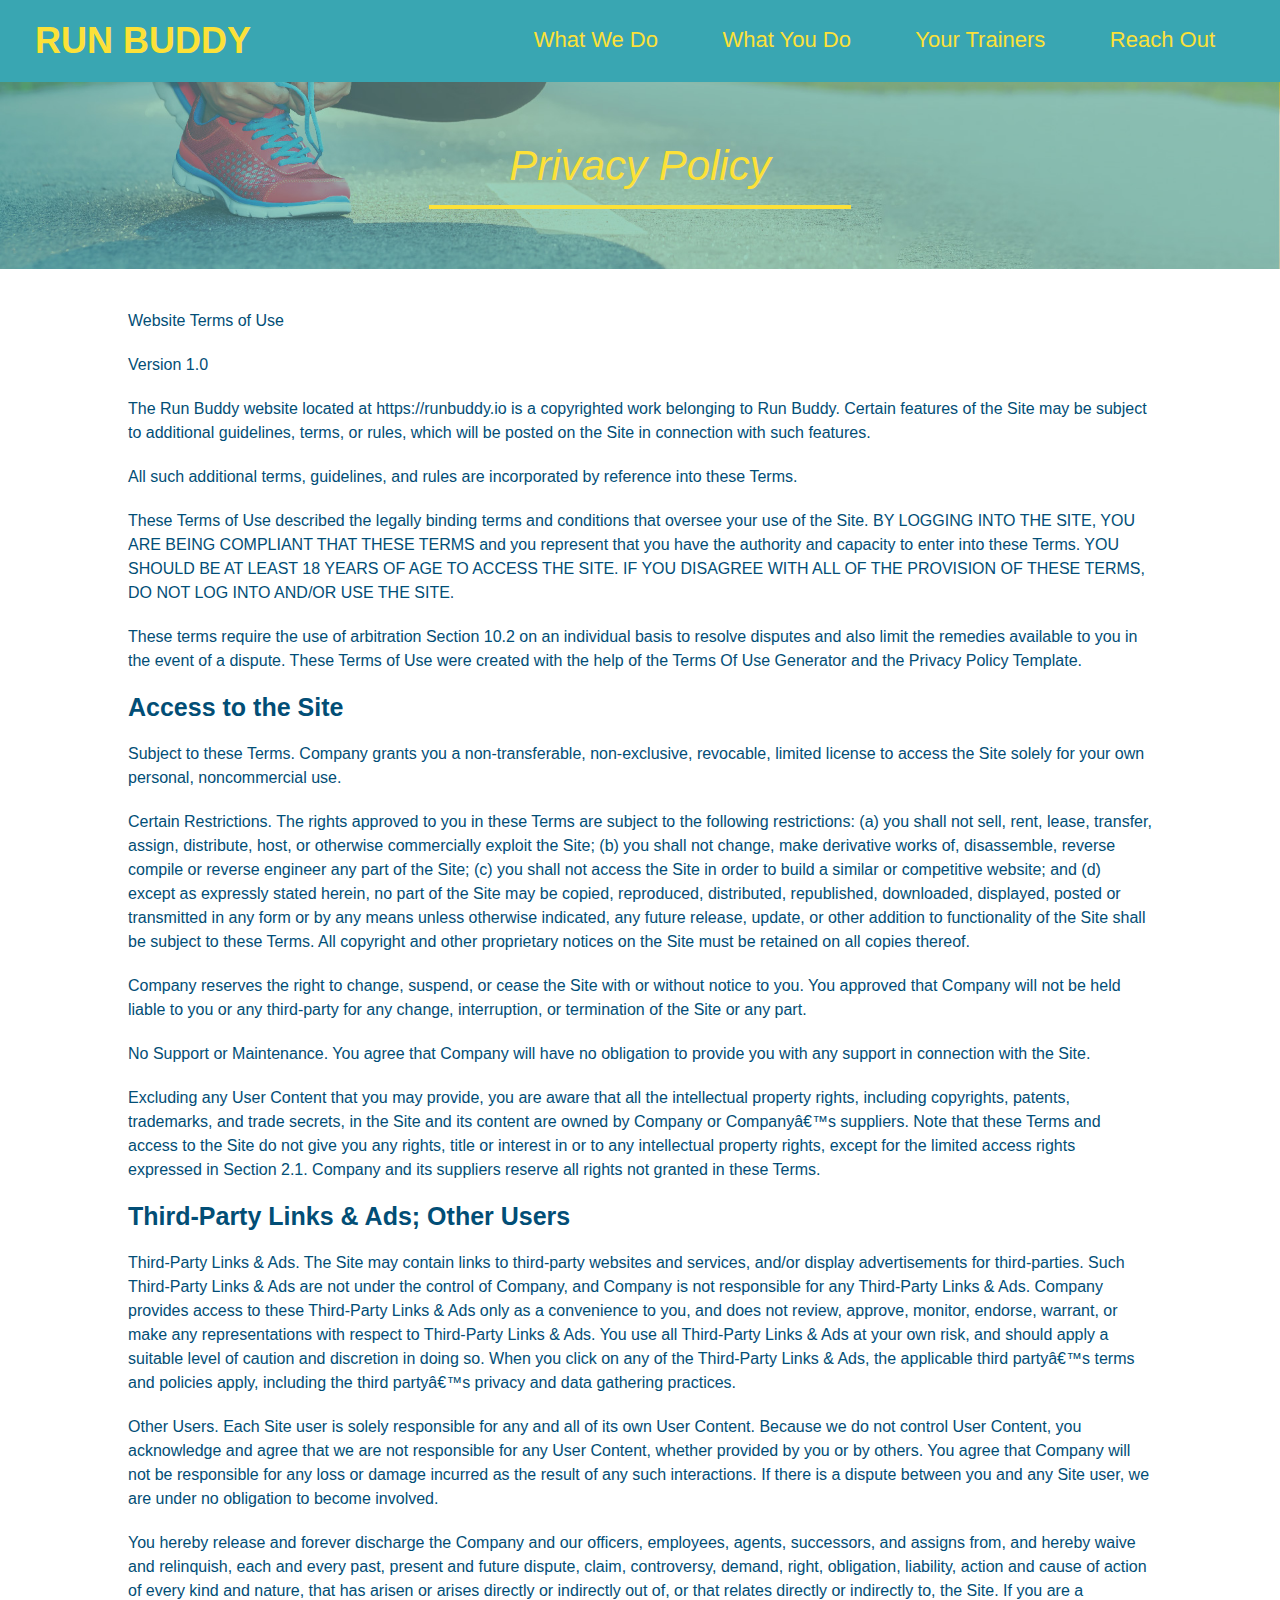
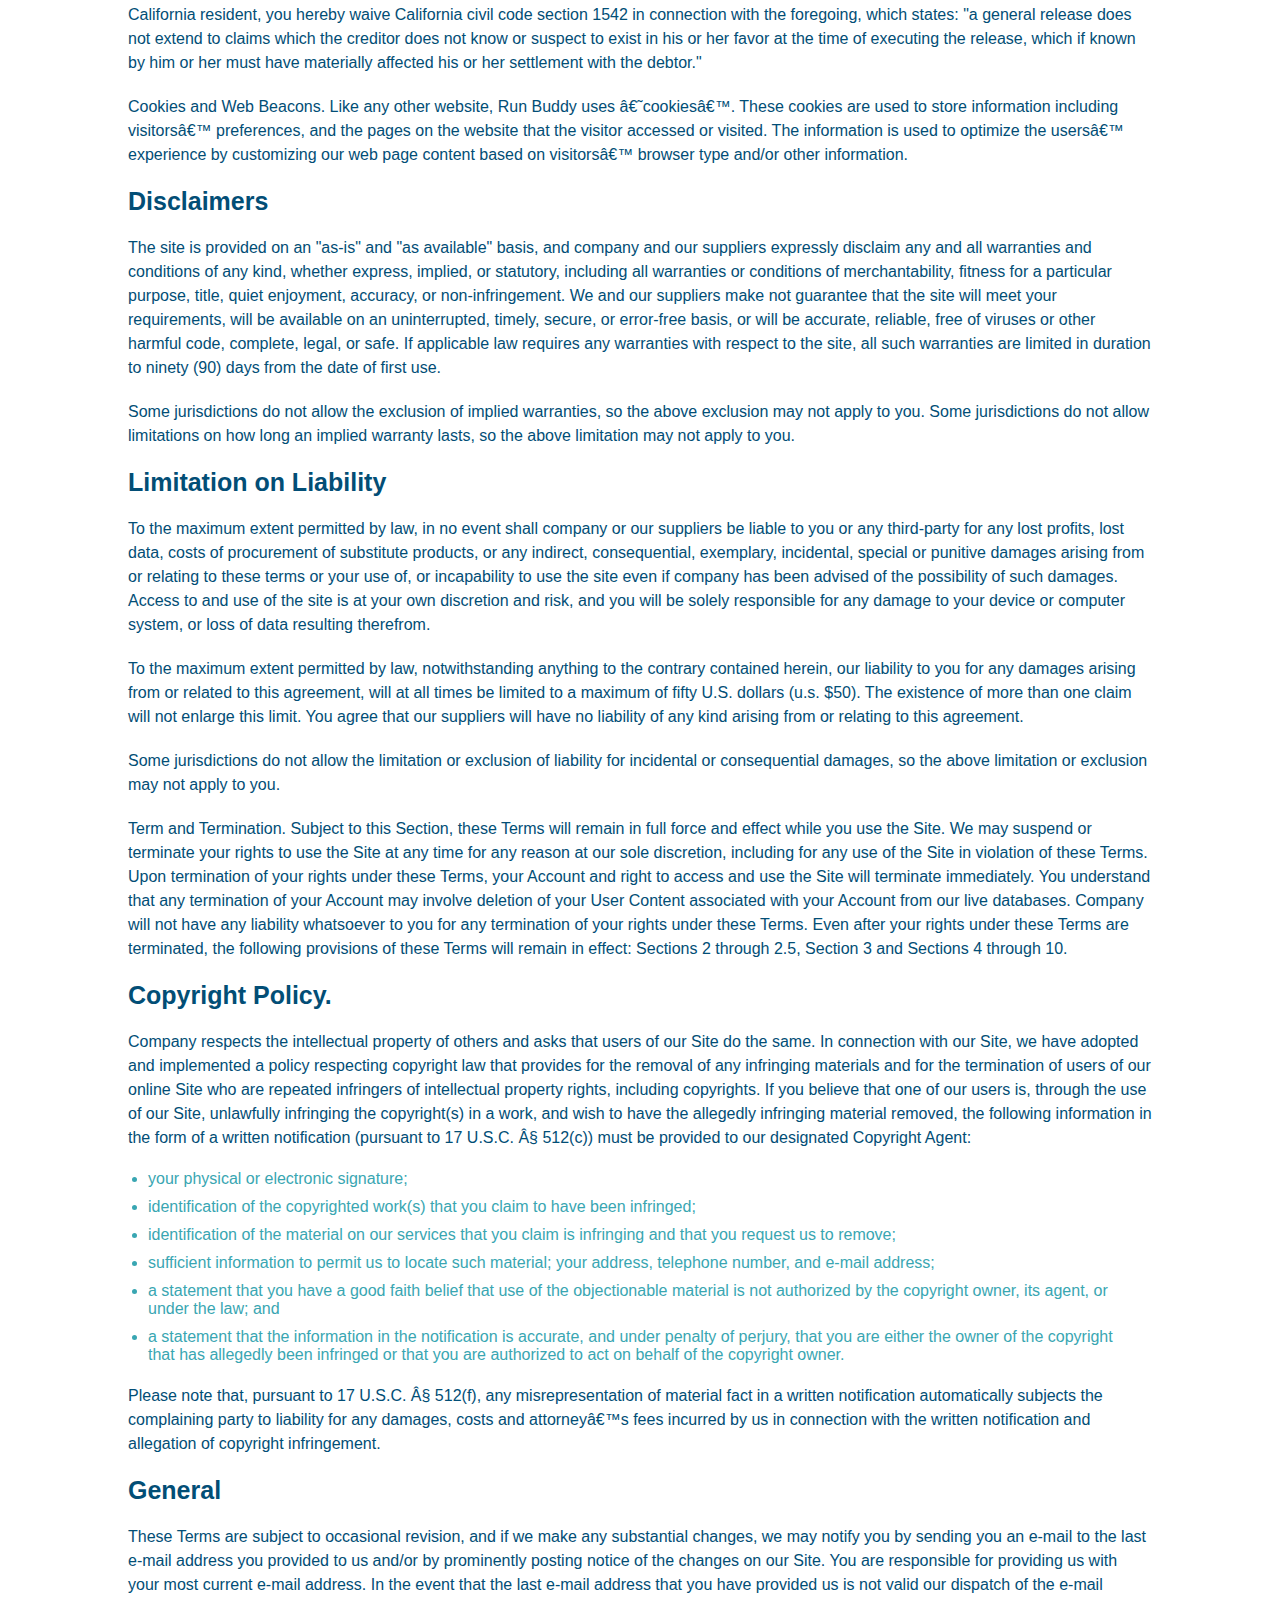
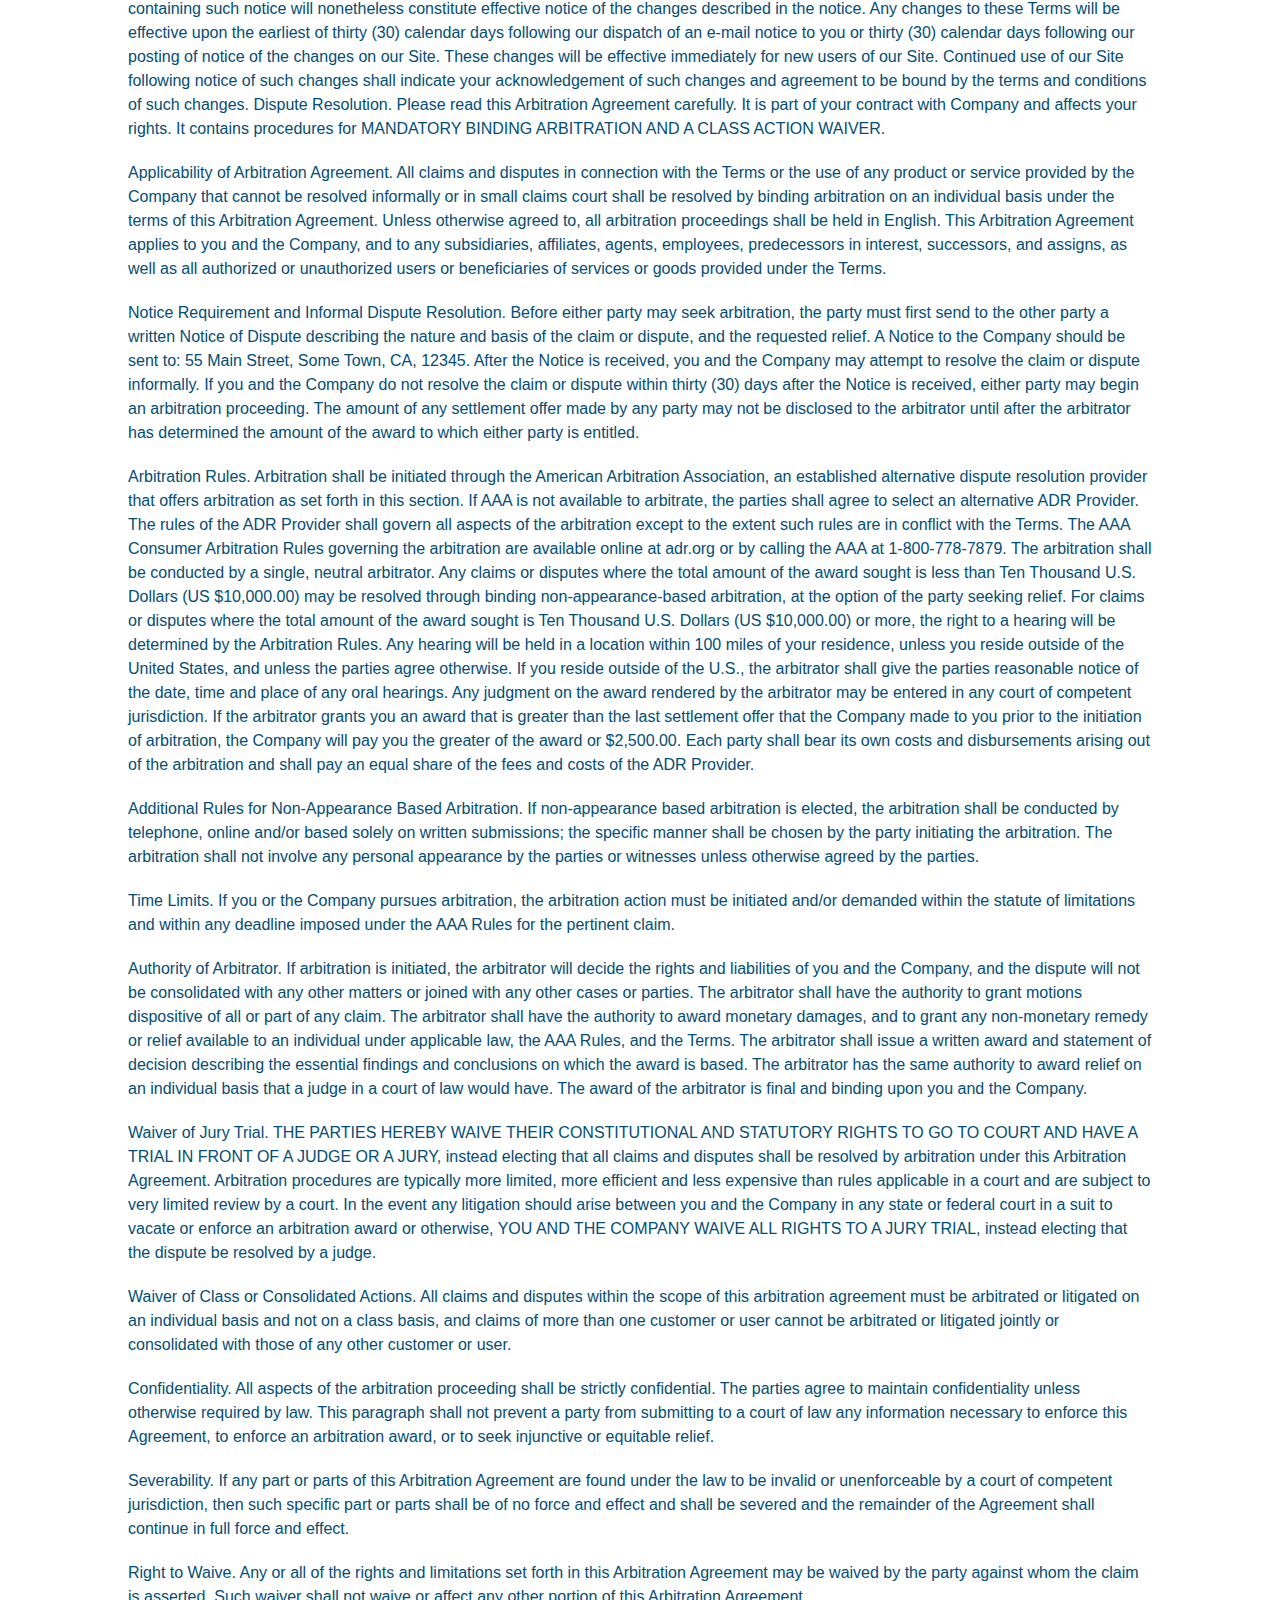
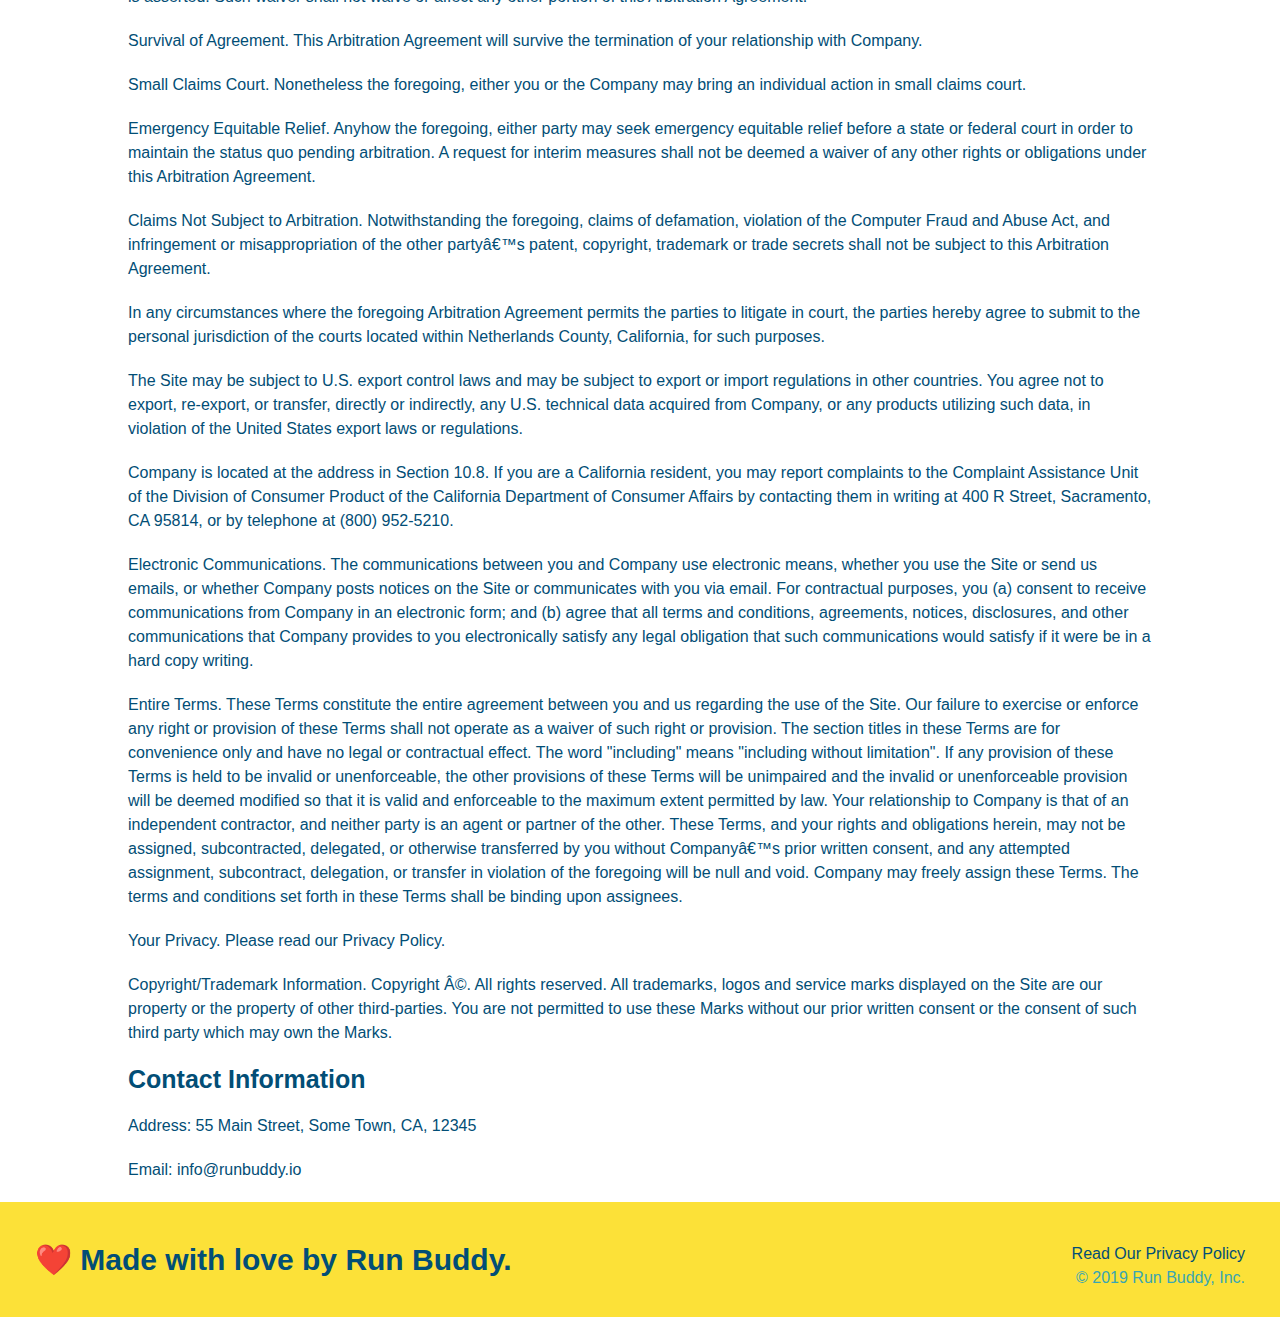
==== privacy-policy.html @ 95b4506d "privacy policy completed" ====
<!DOCTYPE html>
<html lang="en">

<head>
    <meta charset="UTF-8"> 
    <title>Privacy Policy - Run Buddy</title>
    <link rel="stylesheet" href="./assets/css/style.css" />
    <link rel="stylesheet" href="./assets/css/secondary-styles.css" />
</head>

<body>
    <!-- navigation -->
  <header>
    <h1>
      <a href="/">RUN BUDDY</a>
    </h1>
  <nav>
  <!-- Unordered list element -->
  <ul>
    <!-- List item element-->
    <li>
      <!-- Anchor element -->
      <a href="./index.html#what-we-do">What We Do</a>
    </li>
    <li>
      <a href="./index.html#what-you-do">What You Do</a>
    </li>
    <li>
      <a href="./index.html#your-trainers">Your Trainers</a>
    </li>
    <li>
      <a href="./index.html#reach-out">Reach Out</a>
    </li>
  </ul>
  </nav>
  </header>
  <section class="hero">
      <h2 class="page-title">
          Privacy Policy
      </h2>
  </section>
  <article class="secondary-content">
      <p>
        Website Terms of Use
      </p>

      <p>
        Version 1.0
      </p>

      <p>
        The Run Buddy website located at https://runbuddy.io is a copyrighted work belonging to Run Buddy. Certain
        features of the Site may be subject to additional guidelines, terms, or rules, which will be posted on the Site
        in connection with such features.
      </p>

      <p>
        All such additional terms, guidelines, and rules are incorporated by reference into these Terms.
      </p>

      <p>
        These Terms of Use described the legally binding terms and conditions that oversee your use of the Site. BY
        LOGGING INTO THE SITE, YOU ARE BEING COMPLIANT THAT THESE TERMS and you represent that you have the authority
        and capacity to enter into these Terms. YOU SHOULD BE AT LEAST 18 YEARS OF AGE TO ACCESS THE SITE. IF YOU
        DISAGREE WITH ALL OF THE PROVISION OF THESE TERMS, DO NOT LOG INTO AND/OR USE THE SITE.
      </p>

      <p>
        These terms require the use of arbitration Section 10.2 on an individual basis to resolve disputes and also
        limit the remedies available to you in the event of a dispute. These Terms of Use were created with the help of
        the Terms Of Use Generator and the Privacy Policy Template.
      </p>

      <h3>
        Access to the Site
      </h3>

      <p>
        Subject to these Terms. Company grants you a non-transferable, non-exclusive, revocable, limited license to
        access the Site solely for your own personal, noncommercial use.
      </p>

      <p>
        Certain Restrictions. The rights approved to you in these Terms are subject to the following restrictions: (a)
        you shall not sell, rent, lease, transfer, assign, distribute, host, or otherwise commercially exploit the Site;
        (b) you shall not change, make derivative works of, disassemble, reverse compile or reverse engineer any part of
        the Site; (c) you shall not access the Site in order to build a similar or competitive website; and (d) except
        as expressly stated herein, no part of the Site may be copied, reproduced, distributed, republished, downloaded,
        displayed, posted or transmitted in any form or by any means unless otherwise indicated, any future release,
        update, or other addition to functionality of the Site shall be subject to these Terms. All copyright and other
        proprietary notices on the Site must be retained on all copies thereof.
      </p>

      <p>
        Company reserves the right to change, suspend, or cease the Site with or without notice to you. You approved
        that Company will not be held liable to you or any third-party for any change, interruption, or termination of
        the Site or any part.
      </p>

      <p>
        No Support or Maintenance. You agree that Company will have no obligation to provide you with any support in
        connection with the Site.
      </p>

      <p>
        Excluding any User Content that you may provide, you are aware that all the intellectual property rights,
        including copyrights, patents, trademarks, and trade secrets, in the Site and its content are owned by Company
        or Companyâ€™s suppliers. Note that these Terms and access to the Site do not give you any rights, title or
        interest in or to any intellectual property rights, except for the limited access rights expressed in Section
        2.1. Company and its suppliers reserve all rights not granted in these Terms.
      </p>

      <h3>
        Third-Party Links & Ads; Other Users
      </h3>

      <p>
        Third-Party Links & Ads. The Site may contain links to third-party websites and services, and/or display
        advertisements for third-parties. Such Third-Party Links & Ads are not under the control of Company, and Company
        is not responsible for any Third-Party Links & Ads. Company provides access to these Third-Party Links & Ads
        only as a convenience to you, and does not review, approve, monitor, endorse, warrant, or make any
        representations with respect to Third-Party Links & Ads. You use all Third-Party Links & Ads at your own risk,
        and should apply a suitable level of caution and discretion in doing so. When you click on any of the
        Third-Party Links & Ads, the applicable third partyâ€™s terms and policies apply, including the third partyâ€™s
        privacy and data gathering practices.
      </p>

      <p>
        Other Users. Each Site user is solely responsible for any and all of its own User Content. Because we do not
        control User Content, you acknowledge and agree that we are not responsible for any User Content, whether
        provided by you or by others. You agree that Company will not be responsible for any loss or damage incurred as
        the result of any such interactions. If there is a dispute between you and any Site user, we are under no
        obligation to become involved.
      </p>

      <p>
        You hereby release and forever discharge the Company and our officers, employees, agents, successors, and
        assigns from, and hereby waive and relinquish, each and every past, present and future dispute, claim,
        controversy, demand, right, obligation, liability, action and cause of action of every kind and nature, that has
        arisen or arises directly or indirectly out of, or that relates directly or indirectly to, the Site. If you are
        a California resident, you hereby waive California civil code section 1542 in connection with the foregoing,
        which states: "a general release does not extend to claims which the creditor does not know or suspect to exist
        in his or her favor at the time of executing the release, which if known by him or her must have materially
        affected his or her settlement with the debtor."
      </p>

      <p>
        Cookies and Web Beacons. Like any other website, Run Buddy uses â€˜cookiesâ€™. These cookies are used to store
        information including visitorsâ€™ preferences, and the pages on the website that the visitor accessed or visited.
        The information is used to optimize the usersâ€™ experience by customizing our web page content based on visitorsâ€™
        browser type and/or other information.
      </p>

      <h3>
        Disclaimers
      </h3>

      <p>
        The site is provided on an "as-is" and "as available" basis, and company and our suppliers expressly disclaim
        any and all warranties and conditions of any kind, whether express, implied, or statutory, including all
        warranties or conditions of merchantability, fitness for a particular purpose, title, quiet enjoyment, accuracy,
        or non-infringement. We and our suppliers make not guarantee that the site will meet your requirements, will be
        available on an uninterrupted, timely, secure, or error-free basis, or will be accurate, reliable, free of
        viruses or other harmful code, complete, legal, or safe. If applicable law requires any warranties with respect
        to the site, all such warranties are limited in duration to ninety (90) days from the date of first use.
      </p>

      <p>
        Some jurisdictions do not allow the exclusion of implied warranties, so the above exclusion may not apply to
        you. Some jurisdictions do not allow limitations on how long an implied warranty lasts, so the above limitation
        may not apply to you.
      </p>

      <h3>
        Limitation on Liability
      </h3>

      <p>
        To the maximum extent permitted by law, in no event shall company or our suppliers be liable to you or any
        third-party for any lost profits, lost data, costs of procurement of substitute products, or any indirect,
        consequential, exemplary, incidental, special or punitive damages arising from or relating to these terms or
        your use of, or incapability to use the site even if company has been advised of the possibility of such
        damages. Access to and use of the site is at your own discretion and risk, and you will be solely responsible
        for any damage to your device or computer system, or loss of data resulting therefrom.
      </p>

      <p>
        To the maximum extent permitted by law, notwithstanding anything to the contrary contained herein, our liability
        to you for any damages arising from or related to this agreement, will at all times be limited to a maximum of
        fifty U.S. dollars (u.s. $50). The existence of more than one claim will not enlarge this limit. You agree that
        our suppliers will have no liability of any kind arising from or relating to this agreement.
      </p>

      <p>
        Some jurisdictions do not allow the limitation or exclusion of liability for incidental or consequential
        damages, so the above limitation or exclusion may not apply to you.
      </p>

      <p>
        Term and Termination. Subject to this Section, these Terms will remain in full force and effect while you use
        the Site. We may suspend or terminate your rights to use the Site at any time for any reason at our sole
        discretion, including for any use of the Site in violation of these Terms. Upon termination of your rights under
        these Terms, your Account and right to access and use the Site will terminate immediately. You understand that
        any termination of your Account may involve deletion of your User Content associated with your Account from our
        live databases. Company will not have any liability whatsoever to you for any termination of your rights under
        these Terms. Even after your rights under these Terms are terminated, the following provisions of these Terms
        will remain in effect: Sections 2 through 2.5, Section 3 and Sections 4 through 10.
      </p>

      <h3>
        Copyright Policy.
      </h3>

      <p>
        Company respects the intellectual property of others and asks that users of our Site do the same. In connection
        with our Site, we have adopted and implemented a policy respecting copyright law that provides for the removal
        of any infringing materials and for the termination of users of our online Site who are repeated infringers of
        intellectual property rights, including copyrights. If you believe that one of our users is, through the use of
        our Site, unlawfully infringing the copyright(s) in a work, and wish to have the allegedly infringing material
        removed, the following information in the form of a written notification (pursuant to 17 U.S.C. Â§ 512(c)) must
        be provided to our designated Copyright Agent:
      </p>

      <ul>
        <li>
          your physical or electronic signature;
        </li>
        <li>
          identification of the copyrighted work(s) that you claim to have been infringed;
        </li>
        <li>
          identification of the material on our services that you claim is infringing and that you request us to remove;
        </li>
        <li>
          sufficient information to permit us to locate such material; your address, telephone number, and e-mail
          address;
        </li>
        <li>
          a statement that you have a good faith belief that use of the objectionable material is not authorized by the
          copyright owner, its agent, or under the law; and
        </li>
        <li>
          a statement that the information in the notification is accurate, and under penalty of perjury, that you are
          either the owner of the copyright that has allegedly been infringed or that you are authorized to act on
          behalf of the copyright owner.
        </li>
      </ul>

      <p>
        Please note that, pursuant to 17 U.S.C. Â§ 512(f), any misrepresentation of material fact in a written
        notification automatically subjects the complaining party to liability for any damages, costs and attorneyâ€™s
        fees incurred by us in connection with the written notification and allegation of copyright infringement.
      </p>

      <h3>
        General
      </h3>

      <p>
        These Terms are subject to occasional revision, and if we make any substantial changes, we may notify you by
        sending you an e-mail to the last e-mail address you provided to us and/or by prominently posting notice of the
        changes on our Site. You are responsible for providing us with your most current e-mail address. In the event
        that the last e-mail address that you have provided us is not valid our dispatch of the e-mail containing such
        notice will nonetheless constitute effective notice of the changes described in the notice. Any changes to these
        Terms will be effective upon the earliest of thirty (30) calendar days following our dispatch of an e-mail
        notice to you or thirty (30) calendar days following our posting of notice of the changes on our Site. These
        changes will be effective immediately for new users of our Site. Continued use of our Site following notice of
        such changes shall indicate your acknowledgement of such changes and agreement to be bound by the terms and
        conditions of such changes. Dispute Resolution. Please read this Arbitration Agreement carefully. It is part of
        your contract with Company and affects your rights. It contains procedures for MANDATORY BINDING ARBITRATION AND
        A CLASS ACTION WAIVER.
      </p>

      <p>
        Applicability of Arbitration Agreement. All claims and disputes in connection with the Terms or the use of any
        product or service provided by the Company that cannot be resolved informally or in small claims court shall be
        resolved by binding arbitration on an individual basis under the terms of this Arbitration Agreement. Unless
        otherwise agreed to, all arbitration proceedings shall be held in English. This Arbitration Agreement applies to
        you and the Company, and to any subsidiaries, affiliates, agents, employees, predecessors in interest,
        successors, and assigns, as well as all authorized or unauthorized users or beneficiaries of services or goods
        provided under the Terms.
      </p>

      <p>
        Notice Requirement and Informal Dispute Resolution. Before either party may seek arbitration, the party must
        first send to the other party a written Notice of Dispute describing the nature and basis of the claim or
        dispute, and the requested relief. A Notice to the Company should be sent to: 55 Main Street, Some Town, CA,
        12345. After the Notice is received, you and the Company may attempt to resolve the claim or dispute informally.
        If you and the Company do not resolve the claim or dispute within thirty (30) days after the Notice is received,
        either party may begin an arbitration proceeding. The amount of any settlement offer made by any party may not
        be disclosed to the arbitrator until after the arbitrator has determined the amount of the award to which either
        party is entitled.
      </p>

      <p>
        Arbitration Rules. Arbitration shall be initiated through the American Arbitration Association, an established
        alternative dispute resolution provider that offers arbitration as set forth in this section. If AAA is not
        available to arbitrate, the parties shall agree to select an alternative ADR Provider. The rules of the ADR
        Provider shall govern all aspects of the arbitration except to the extent such rules are in conflict with the
        Terms. The AAA Consumer Arbitration Rules governing the arbitration are available online at adr.org or by
        calling the AAA at 1-800-778-7879. The arbitration shall be conducted by a single, neutral arbitrator. Any
        claims or disputes where the total amount of the award sought is less than Ten Thousand U.S. Dollars (US
        $10,000.00) may be resolved through binding non-appearance-based arbitration, at the option of the party seeking
        relief. For claims or disputes where the total amount of the award sought is Ten Thousand U.S. Dollars (US
        $10,000.00) or more, the right to a hearing will be determined by the Arbitration Rules. Any hearing will be
        held in a location within 100 miles of your residence, unless you reside outside of the United States, and
        unless the parties agree otherwise. If you reside outside of the U.S., the arbitrator shall give the parties
        reasonable notice of the date, time and place of any oral hearings. Any judgment on the award rendered by the
        arbitrator may be entered in any court of competent jurisdiction. If the arbitrator grants you an award that is
        greater than the last settlement offer that the Company made to you prior to the initiation of arbitration, the
        Company will pay you the greater of the award or $2,500.00. Each party shall bear its own costs and
        disbursements arising out of the arbitration and shall pay an equal share of the fees and costs of the ADR
        Provider.
      </p>

      <p>
        Additional Rules for Non-Appearance Based Arbitration. If non-appearance based arbitration is elected, the
        arbitration shall be conducted by telephone, online and/or based solely on written submissions; the specific
        manner shall be chosen by the party initiating the arbitration. The arbitration shall not involve any personal
        appearance by the parties or witnesses unless otherwise agreed by the parties.
      </p>

      <p>
        Time Limits. If you or the Company pursues arbitration, the arbitration action must be initiated and/or demanded
        within the statute of limitations and within any deadline imposed under the AAA Rules for the pertinent claim.
      </p>

      <p>
        Authority of Arbitrator. If arbitration is initiated, the arbitrator will decide the rights and liabilities of
        you and the Company, and the dispute will not be consolidated with any other matters or joined with any other
        cases or parties. The arbitrator shall have the authority to grant motions dispositive of all or part of any
        claim. The arbitrator shall have the authority to award monetary damages, and to grant any non-monetary remedy
        or relief available to an individual under applicable law, the AAA Rules, and the Terms. The arbitrator shall
        issue a written award and statement of decision describing the essential findings and conclusions on which the
        award is based. The arbitrator has the same authority to award relief on an individual basis that a judge in a
        court of law would have. The award of the arbitrator is final and binding upon you and the Company.
      </p>

      <p>
        Waiver of Jury Trial. THE PARTIES HEREBY WAIVE THEIR CONSTITUTIONAL AND STATUTORY RIGHTS TO GO TO COURT AND HAVE
        A TRIAL IN FRONT OF A JUDGE OR A JURY, instead electing that all claims and disputes shall be resolved by
        arbitration under this Arbitration Agreement. Arbitration procedures are typically more limited, more efficient
        and less expensive than rules applicable in a court and are subject to very limited review by a court. In the
        event any litigation should arise between you and the Company in any state or federal court in a suit to vacate
        or enforce an arbitration award or otherwise, YOU AND THE COMPANY WAIVE ALL RIGHTS TO A JURY TRIAL, instead
        electing that the dispute be resolved by a judge.
      </p>

      <p>
        Waiver of Class or Consolidated Actions. All claims and disputes within the scope of this arbitration agreement
        must be arbitrated or litigated on an individual basis and not on a class basis, and claims of more than one
        customer or user cannot be arbitrated or litigated jointly or consolidated with those of any other customer or
        user.
      </p>

      <p>
        Confidentiality. All aspects of the arbitration proceeding shall be strictly confidential. The parties agree to
        maintain confidentiality unless otherwise required by law. This paragraph shall not prevent a party from
        submitting to a court of law any information necessary to enforce this Agreement, to enforce an arbitration
        award, or to seek injunctive or equitable relief.
      </p>

      <p>
        Severability. If any part or parts of this Arbitration Agreement are found under the law to be invalid or
        unenforceable by a court of competent jurisdiction, then such specific part or parts shall be of no force and
        effect and shall be severed and the remainder of the Agreement shall continue in full force and effect.
      </p>

      <p>
        Right to Waive. Any or all of the rights and limitations set forth in this Arbitration Agreement may be waived
        by the party against whom the claim is asserted. Such waiver shall not waive or affect any other portion of this
        Arbitration Agreement.
      </p>

      <p>
        Survival of Agreement. This Arbitration Agreement will survive the termination of your relationship with
        Company.
      </p>

      <p>
        Small Claims Court. Nonetheless the foregoing, either you or the Company may bring an individual action in small
        claims court.
      </p>

      <p>
        Emergency Equitable Relief. Anyhow the foregoing, either party may seek emergency equitable relief before a
        state or federal court in order to maintain the status quo pending arbitration. A request for interim measures
        shall not be deemed a waiver of any other rights or obligations under this Arbitration Agreement.
      </p>

      <p>
        Claims Not Subject to Arbitration. Notwithstanding the foregoing, claims of defamation, violation of the
        Computer Fraud and Abuse Act, and infringement or misappropriation of the other partyâ€™s patent, copyright,
        trademark or trade secrets shall not be subject to this Arbitration Agreement.
      </p>

      <p>
        In any circumstances where the foregoing Arbitration Agreement permits the parties to litigate in court, the
        parties hereby agree to submit to the personal jurisdiction of the courts located within Netherlands County,
        California, for such purposes.
      </p>

      <p>
        The Site may be subject to U.S. export control laws and may be subject to export or import regulations in other
        countries. You agree not to export, re-export, or transfer, directly or indirectly, any U.S. technical data
        acquired from Company, or any products utilizing such data, in violation of the United States export laws or
        regulations.
      </p>

      <p>
        Company is located at the address in Section 10.8. If you are a California resident, you may report complaints
        to the Complaint Assistance Unit of the Division of Consumer Product of the California Department of Consumer
        Affairs by contacting them in writing at 400 R Street, Sacramento, CA 95814, or by telephone at (800) 952-5210.
      </p>

      <p>
        Electronic Communications. The communications between you and Company use electronic means, whether you use the
        Site or send us emails, or whether Company posts notices on the Site or communicates with you via email. For
        contractual purposes, you (a) consent to receive communications from Company in an electronic form; and (b)
        agree that all terms and conditions, agreements, notices, disclosures, and other communications that Company
        provides to you electronically satisfy any legal obligation that such communications would satisfy if it were be
        in a hard copy writing.
      </p>

      <p>
        Entire Terms. These Terms constitute the entire agreement between you and us regarding the use of the Site. Our
        failure to exercise or enforce any right or provision of these Terms shall not operate as a waiver of such right
        or provision. The section titles in these Terms are for convenience only and have no legal or contractual
        effect. The word "including" means "including without limitation". If any provision of these Terms is held to be
        invalid or unenforceable, the other provisions of these Terms will be unimpaired and the invalid or
        unenforceable provision will be deemed modified so that it is valid and enforceable to the maximum extent
        permitted by law. Your relationship to Company is that of an independent contractor, and neither party is an
        agent or partner of the other. These Terms, and your rights and obligations herein, may not be assigned,
        subcontracted, delegated, or otherwise transferred by you without Companyâ€™s prior written consent, and any
        attempted assignment, subcontract, delegation, or transfer in violation of the foregoing will be null and void.
        Company may freely assign these Terms. The terms and conditions set forth in these Terms shall be binding upon
        assignees.
      </p>

      <p>
        Your Privacy. Please read our Privacy Policy.
      </p>

      <p>
        Copyright/Trademark Information. Copyright Â©. All rights reserved. All trademarks, logos and service marks
        displayed on the Site are our property or the property of other third-parties. You are not permitted to use
        these Marks without our prior written consent or the consent of such third party which may own the Marks.
      </p>

      <h3>
        Contact Information
      </h3>

      <p>
        Address: 55 Main Street, Some Town, CA, 12345
      </p>

      <p>
        Email: info@runbuddy.io
      </p>
  </article>

  <!-- footer -->

  <footer>
    <h2>❤️ Made with love by Run Buddy.</h2>
    <div>
      <a>Read Our Privacy Policy</a><br/>
      &copy; 2019 Run Buddy, Inc.
    </div>
  </footer>
</body>

</html>
---- assets/css/style.css ----
* {
    margin: 0;
    padding: 0;
    box-sizing: border-box;
}

body {
    color: #39a6b2;
    font-family: Helvetica, Arial, sans-serif;
}

/* apply styles to <header> */
header{
    padding: 20px 35px;
    background-color: #39a6b2;;
}

header h1 {
    font-weight: bold;
    font-size: 36px;
    color: #fce138;
    margin: 0;
    display: inline;
}

header a {
    text-decoration: none;
    color: #fce138;
}

header nav {
    float: right;
    margin: 7px 0;
}

header nav ul li {
    display: inline;
}

header nav ul li a {
    margin: 0 30px;
    font-weight: lighter;
    font-size: 22px;
}

footer {
    background: #fce138;
    width: 100%;
    padding: 40px 35px;
}

footer h2 {
    display: inline;
    color: #024e76;
    font-size: 30px;
    margin: 0;
}

footer div {
    float: right;
    line-height: 1.5;
    text-align: right;
}

footer a {
    color: #024e76;
}

section {
    padding: 60px;
}

/* Hero Styles Start */
.hero {
    background-image: url("../images/hero-bg.jpg");
    height: 600px;
    background-size: cover;
    background-position: center;
    position: relative;
}

.hero-form {
    border: solid 3px #024e76;
    background-color: #fce138;
    color: #024e76;
    padding: 20px;
    width: 500px;
    position: absolute;
    bottom: 120px;
    right: 140px;
    
}

.hero-form h3 {
    size: 24px;
    margin: 0px;
}

.hero-form p {
    margin: 5px 0 15px 0px;
}

.form-input {
    border: 1px solid #024e76;
    display: block;
    padding: 7px 15px;
    font-size: 16px;
    color: #024e76;
    width: 100%;
    margin-bottom: 15px;
}
.hero-form label {
    margin: 0 5px;
}

.hero-form button {
    color: #fce138;
    background-color: #024e76;
    border: none;
    padding: 10px 20px;
    font-size: 16px;
}
/* Hero Style End */

.intro {
    text-align: center;
}

.intro p {
    line-height: 1.7;
    color: #39a6b2;
    width: 80%;
    font-size: 20px;
    margin: 0 auto;
}

.steps {
    text-align: center;
    background: #fce138;
}

.steps div {
    margin-bottom: 80px;
}

.steps img {
    width: 15%;
    margin: 10px 0;
}

.steps h3 {
    color: #024e76;
    font-size: 46px;
    margin-top: 10px;
}

.steps p {
    color: #39a6b2;
    font-size: 23px;
}

.steps span {
    font-size: 38px;
}

.section-title {
    font-size: 55px;
    display: inline-block;
    padding: 0 100px 20px 100px;
    border-bottom: 3px solid;
    margin-bottom: 35px;
    color: #024e76;
}

.primary-border {
    border-color: #fce138;
}

.secondary-border {
    border-color: #39a6b2;
}

.trainers {
    text-align: center;
}

.trainer {
    width: 900px;
    margin: 0 auto 30px auto;
    background: #024e76;
    color: #fce138;
    overflow: auto;
}

.trainer img {
    width: 35%;
    float: left;
}

.trainer-bio {
    padding: 35px;
    float: left;
    width: 65%;
}

.trainer-bio h3 {
    font-size: 32px;
    margin-bottom: 8px;
}

.trainer-bio h4 {
    font-weight: lighter;
    font-size: 26px;
    margin-bottom: 25px;
}

.trainer-bio p {
    font-size: 17px;
    line-height: 1.3;
}

.text-left {
    text-align: left;
}

.text-right {
    text-align: right;
}


/* REACH OUT Styles Start */

.contact {
    background: #024e76;
    text-align: center;
}

.contact h2 {
    color: #fce138;
}

.contact-info iframe {
    width: 400px;
    height: 400px;
}

.contact-info div {
    width: 410px;
    display: inline-block;
    vertical-align: top;
    text-align: left;
    margin: 30px 0 0 60px;
    color: white;
}

.contact-info h3 {
    color: #fce138;
    font-size: 32px;
}

.contact-info p, 
.contact-info address {
    margin: 20px 0;
    line-height: 1.5;
    font-size: 20px;
    font-style: normal;
}

.contact-info a {
    color: #fce138;
}

/* REACH OUT Styles End */
---- assets/css/secondary-styles.css ----
.hero {
    background-position: bottom;
    height: auto;
    text-align: center;
    margin-bottom: 40px;
}

.page-title {
    color: #fce138;
    display: inline-block;
    border-bottom: 4px solid #fce138;
    padding: 0 80px 15px 80px;
    font-weight: normal;
    font-size: 42px;
    font-style: italic;
}

.secondary-content {
    width: 80%;
    margin: 0 auto;
    color: #024e76;
}

.secondary-content h3 {
    font-size: 25px;
    margin: 20px 0;
}

.secondary-content p {
    font-size: 16px;
    line-height: 1.5;
    margin: 20px 0;
}

.secondary-content ul {
    margin: 15px 20px;
}

.secondary-content li {
    color: #39a6b2;
    margin: 10px 0;
}
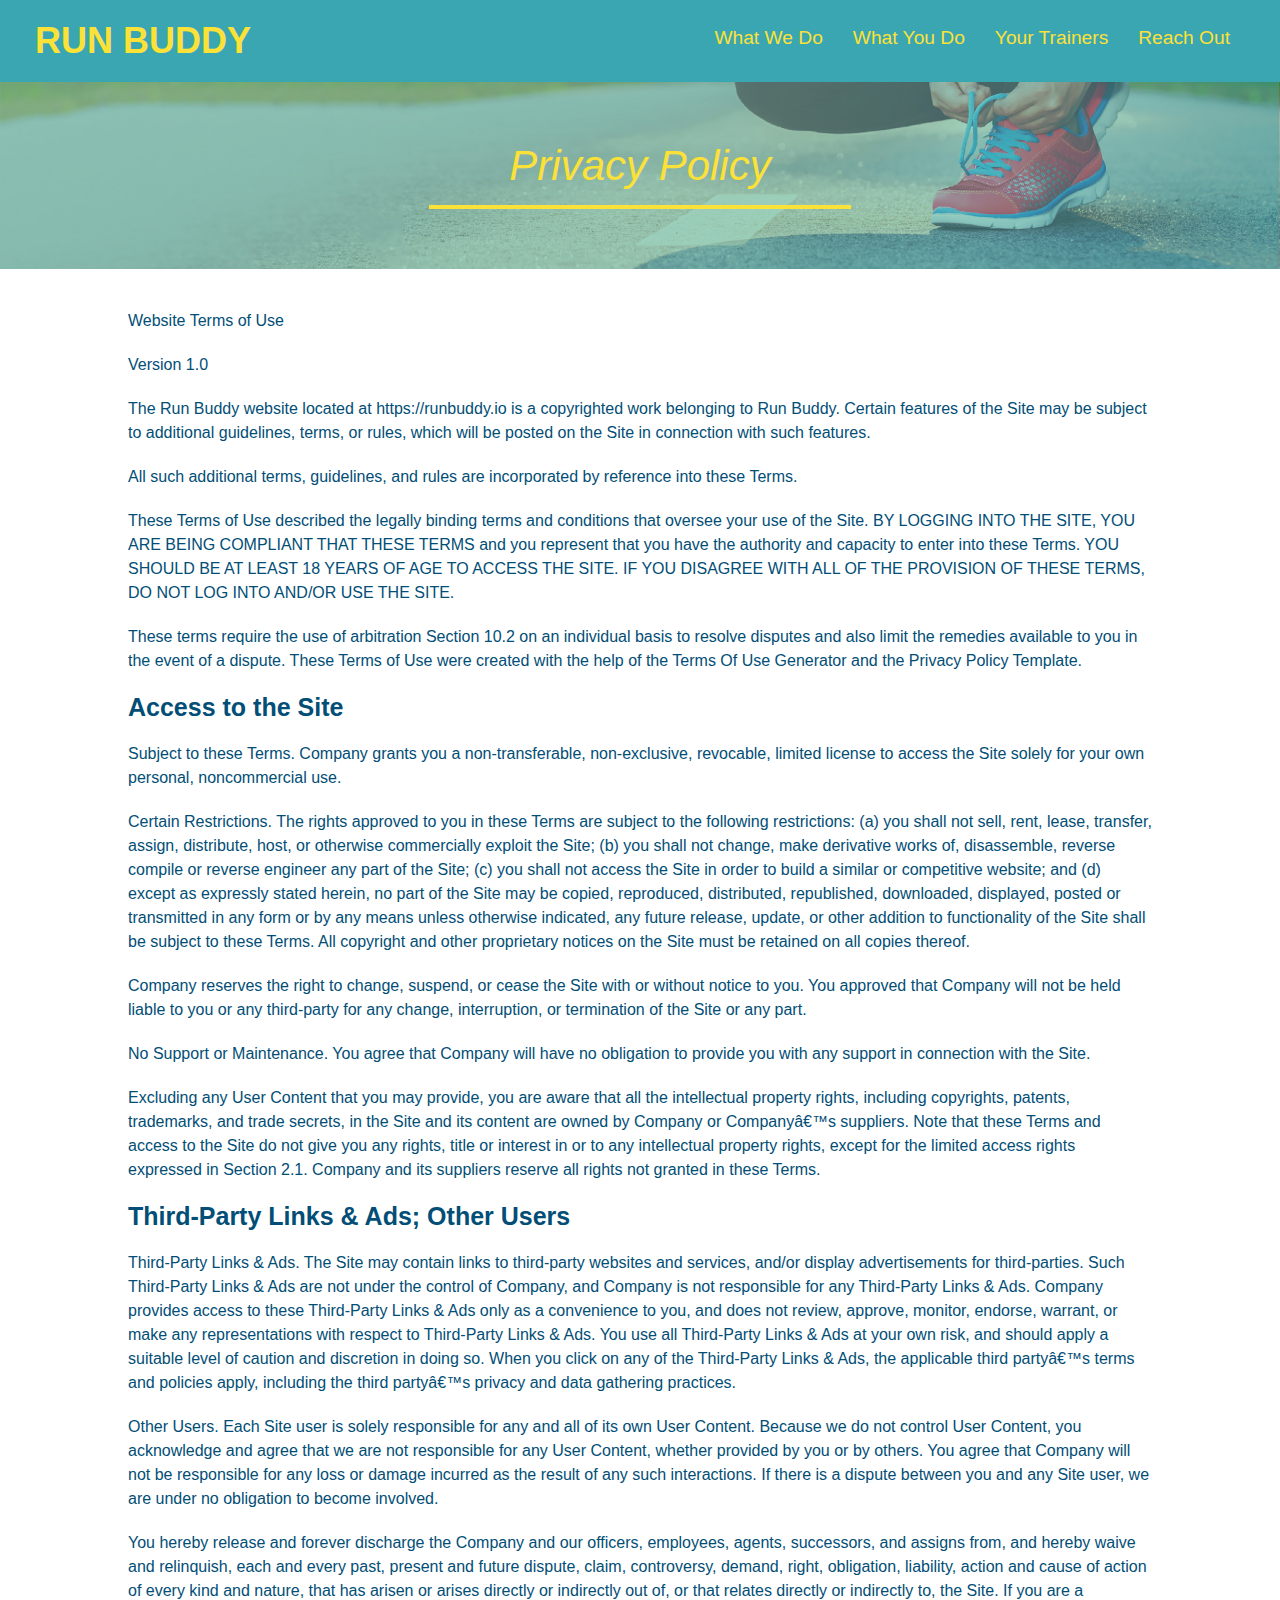
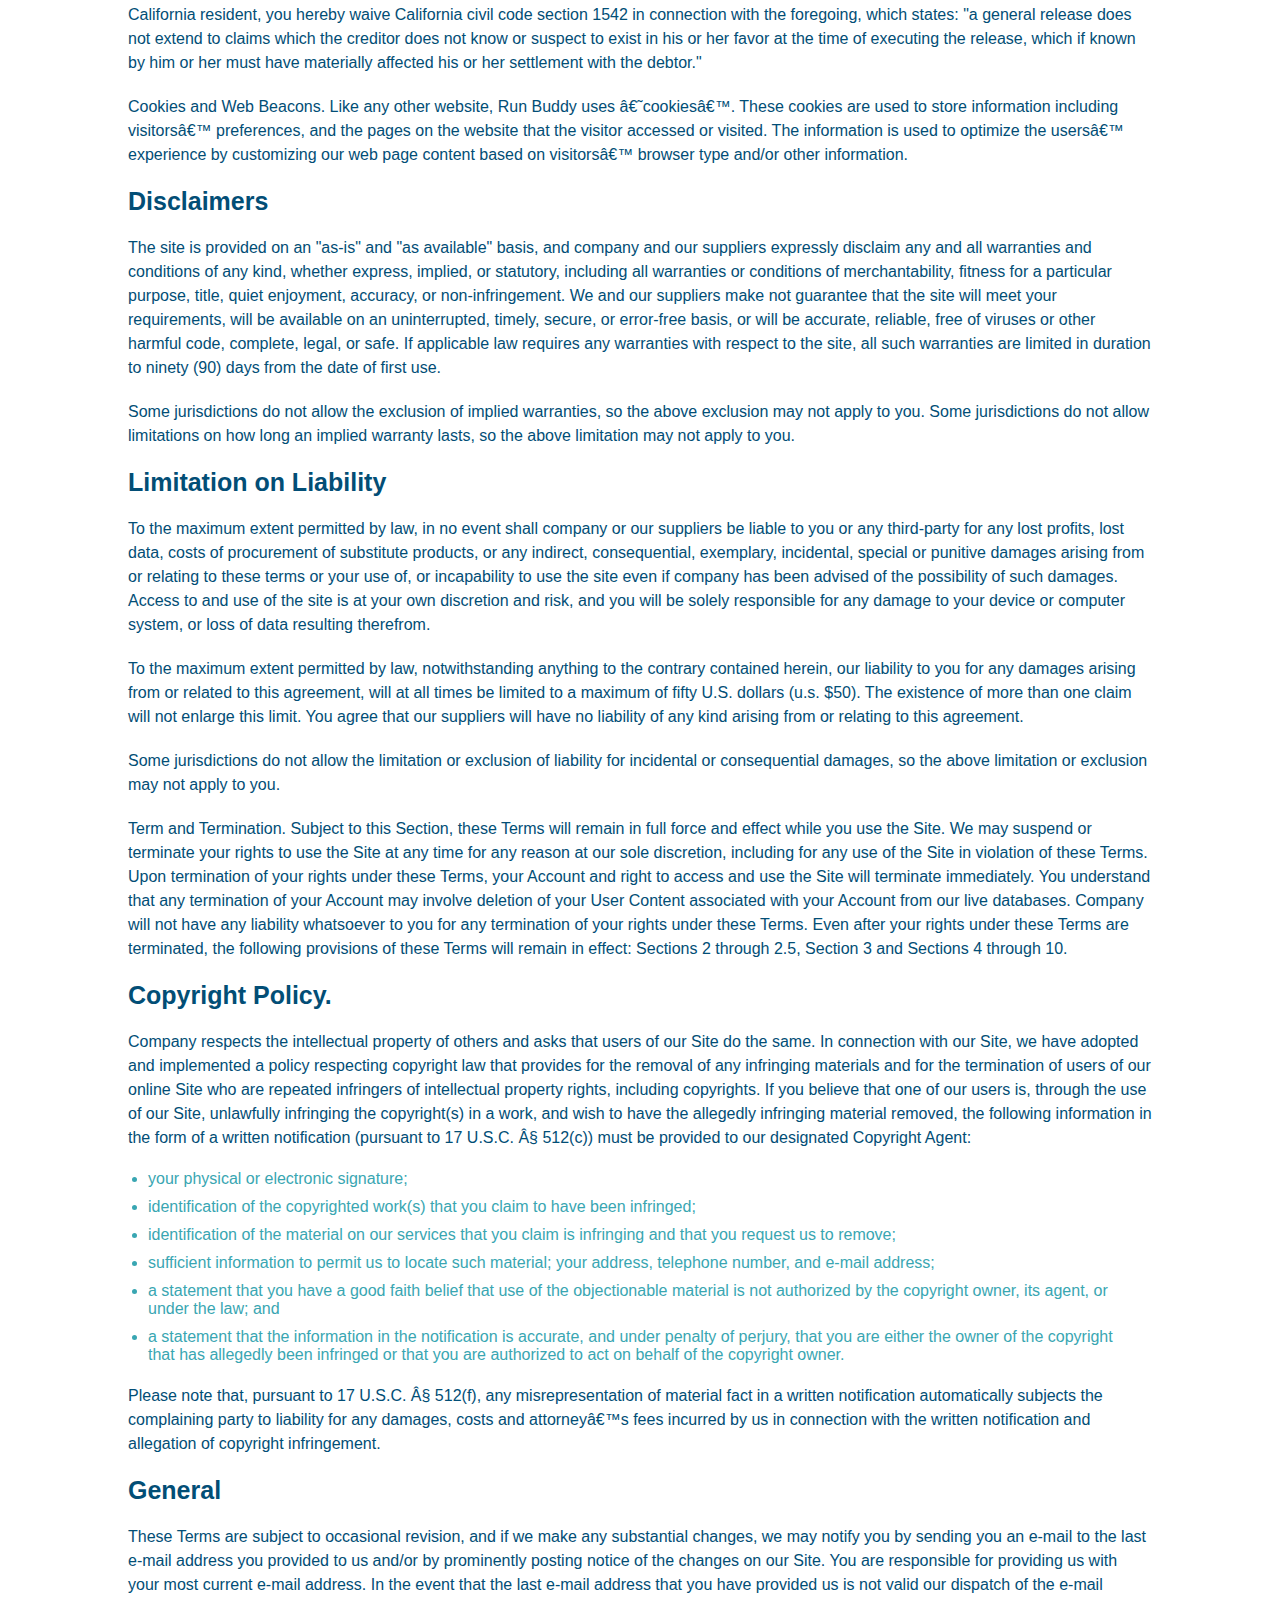
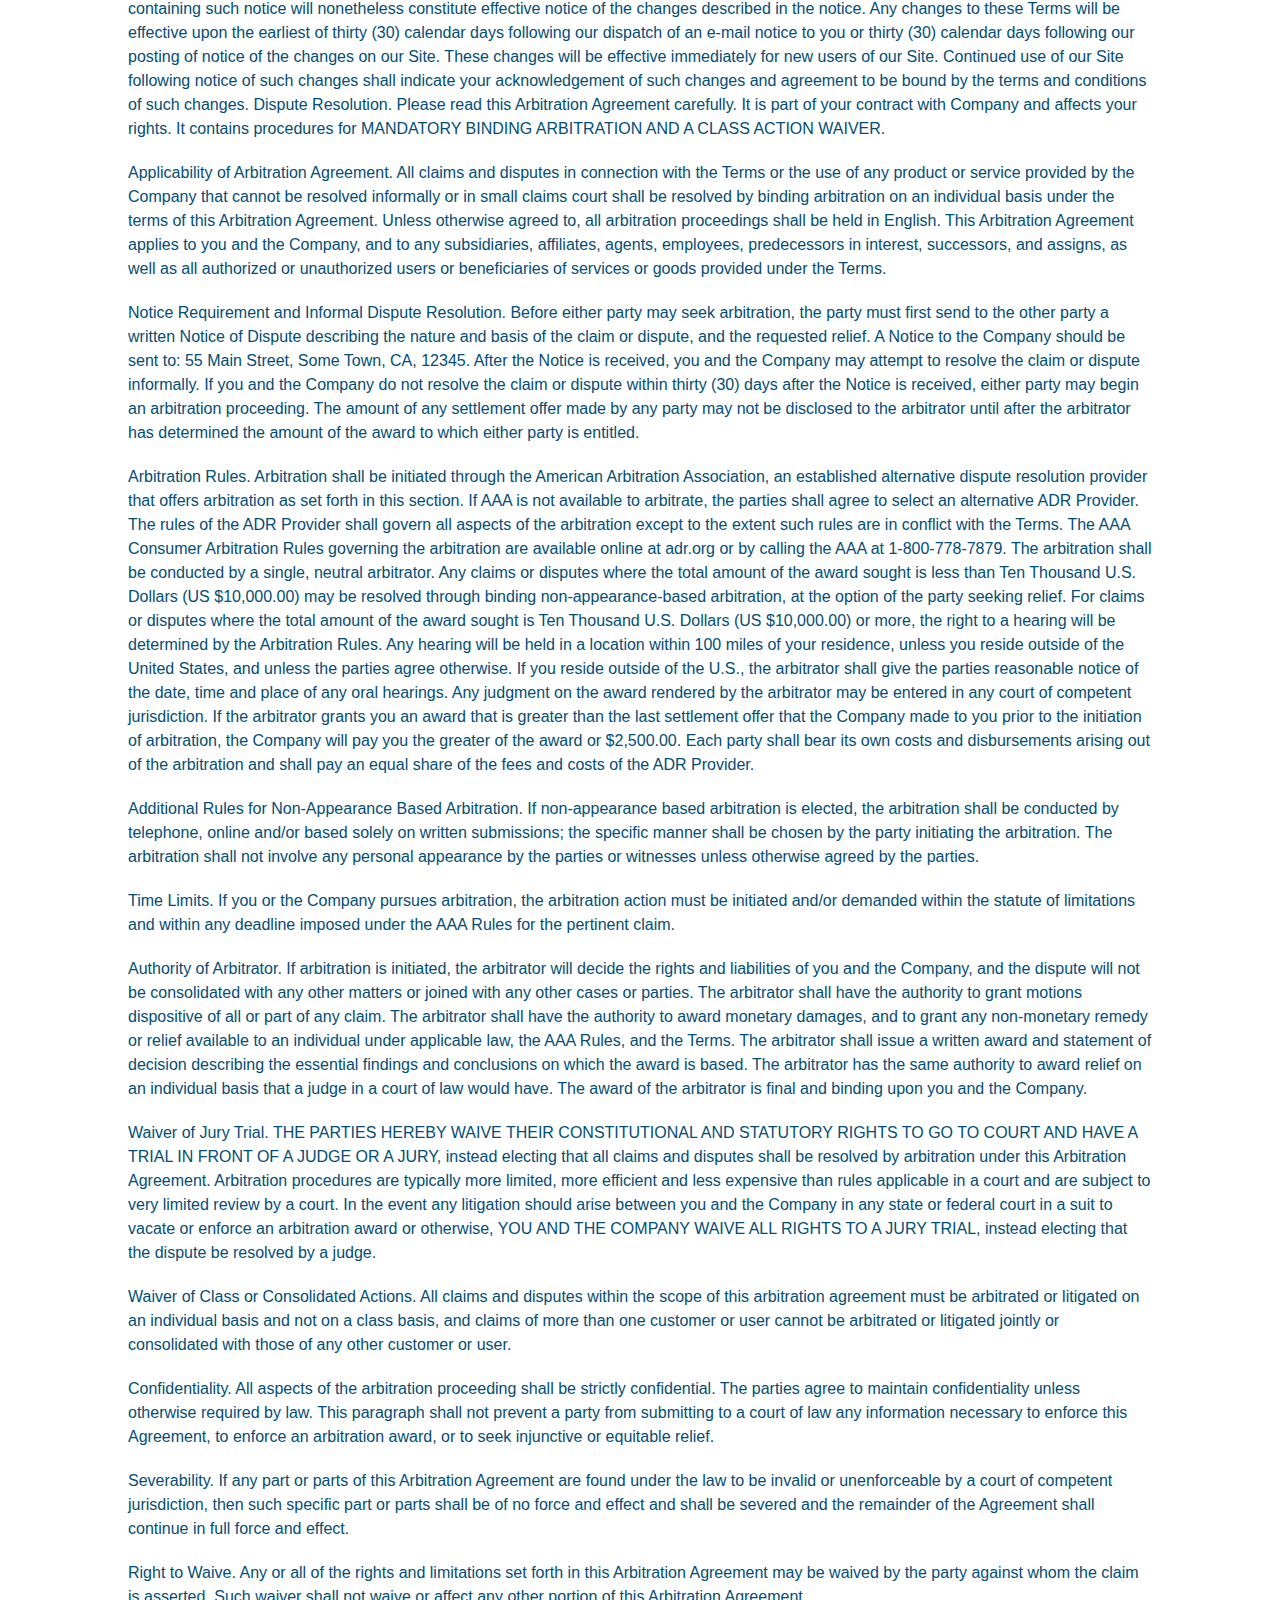
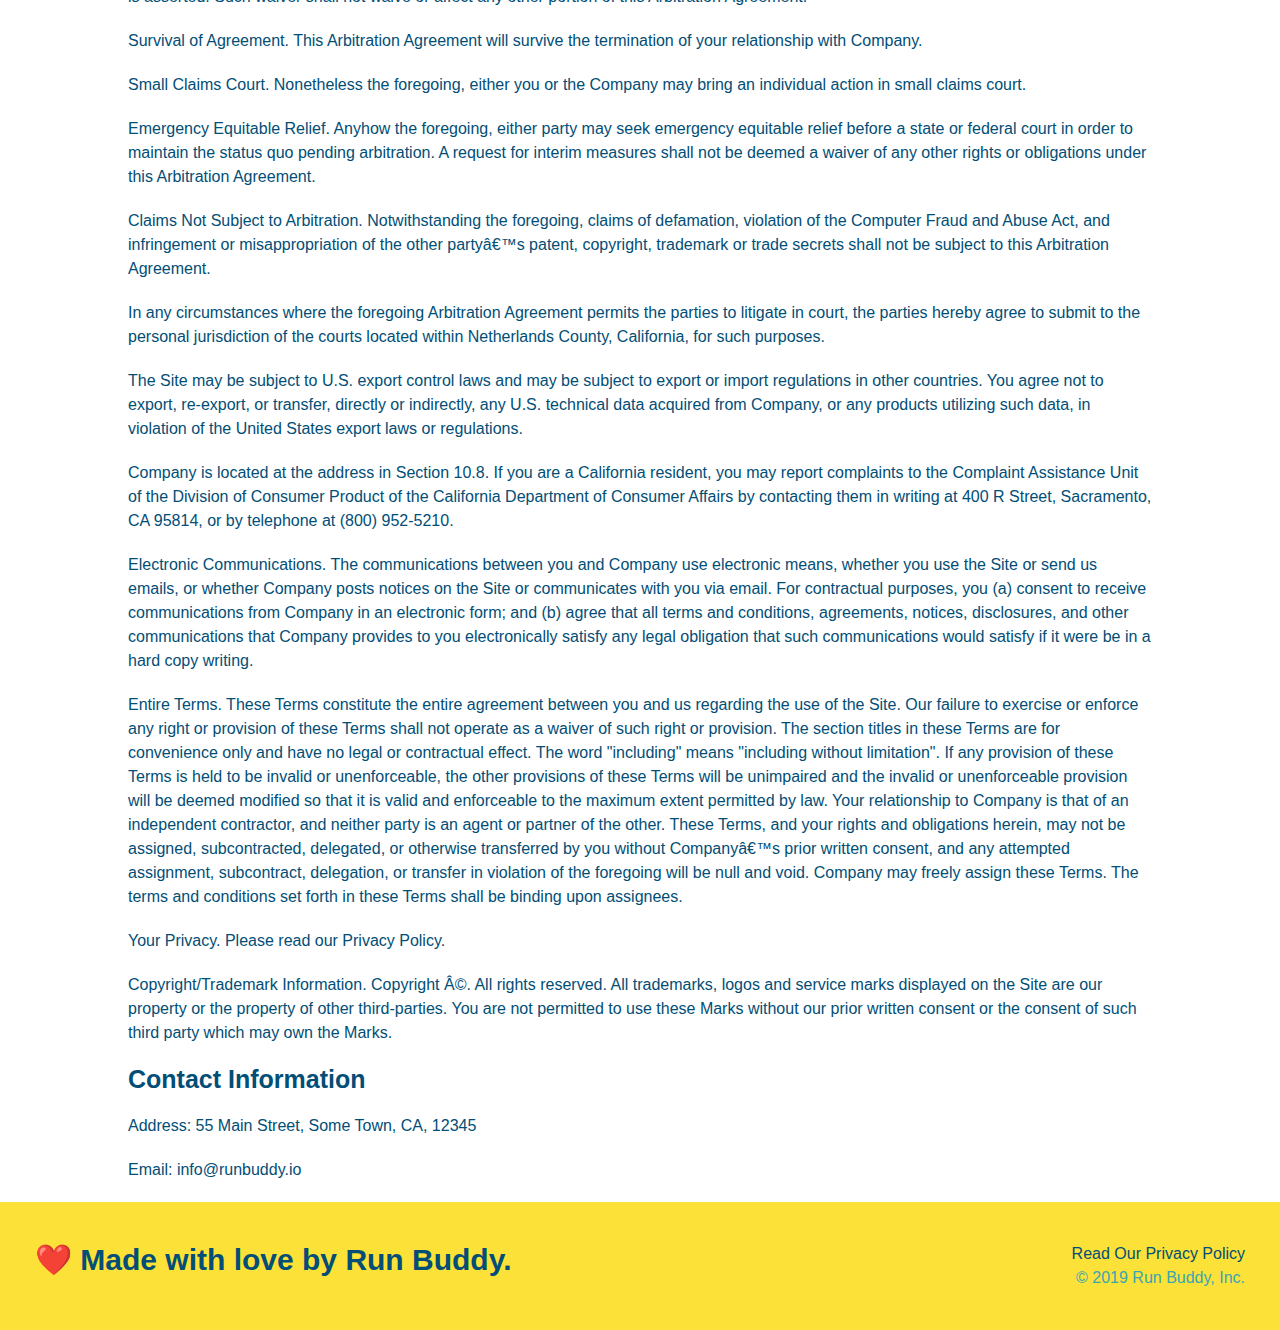
==== commit b780735d: "media queries completed" ====
--- a/privacy-policy.html
+++ b/privacy-policy.html
@@ -3,6 +3,7 @@
 
 <head>
     <meta charset="UTF-8"> 
+    <meta name="viewport" content="width=device-width, initial-scale=1.0" />
     <title>Privacy Policy - Run Buddy</title>
     <link rel="stylesheet" href="./assets/css/style.css" />
     <link rel="stylesheet" href="./assets/css/secondary-styles.css" />
@@ -12,7 +13,7 @@
     <!-- navigation -->
   <header>
     <h1>
-      <a href="/">RUN BUDDY</a>
+      <a href="/run-buddy">RUN BUDDY</a>
     </h1>
   <nav>
   <!-- Unordered list element -->
--- a/assets/css/style.css
+++ b/assets/css/style.css
@@ -12,7 +12,10 @@
 /* apply styles to <header> */
 header{
     padding: 20px 35px;
-    background-color: #39a6b2;;
+    background-color: #39a6b2;
+    display: flex;
+    justify-content: space-between;
+    flex-wrap: wrap;
 }
 
 header h1 {
@@ -20,7 +23,6 @@
     font-size: 36px;
     color: #fce138;
     margin: 0;
-    display: inline;
 }
 
 header a {
@@ -29,35 +31,39 @@
 }
 
 header nav {
-    float: right;
     margin: 7px 0;
 }
 
-header nav ul li {
-    display: inline;
+header nav ul {
+    display: flex;
+    flex-wrap: wrap;
+    justify-content: space-between;
+    align-items: center;
+    list-style: none;
 }
 
 header nav ul li a {
-    margin: 0 30px;
+    padding: 10px 15px;
     font-weight: lighter;
-    font-size: 22px;
+    font-size: 1.5vw;
 }
 
 footer {
     background: #fce138;
     width: 100%;
     padding: 40px 35px;
+    display: flex;
+    justify-content: space-between;
+    flex-wrap: wrap;
 }
 
 footer h2 {
-    display: inline;
     color: #024e76;
     font-size: 30px;
     margin: 0;
 }
 
 footer div {
-    float: right;
     line-height: 1.5;
     text-align: right;
 }
@@ -73,10 +79,27 @@
 /* Hero Styles Start */
 .hero {
     background-image: url("../images/hero-bg.jpg");
-    height: 600px;
     background-size: cover;
     background-position: center;
-    position: relative;
+    display: flex;
+    justify-content: center;
+    flex-wrap: wrap;
+    align-items: flex-start;
+}
+
+.hero-cta {
+    width: 35%;
+    text-align: right;
+    margin: 3.5%;
+    color: #fff;
+    font-size: 18px;
+    line-height: 1.2;
+}
+
+.hero-cta h2 {
+    font-style: italic;
+    font-size: 55px;
+    color: #fce138;
 }
 
 .hero-form {
@@ -84,11 +107,8 @@
     background-color: #fce138;
     color: #024e76;
     padding: 20px;
-    width: 500px;
-    position: absolute;
-    bottom: 120px;
-    right: 140px;
-    
+    width: 40%;
+    margin: 3.5%;
 }
 
 .hero-form h3 {
@@ -109,6 +129,7 @@
     width: 100%;
     margin-bottom: 15px;
 }
+
 .hero-form label {
     margin: 0 5px;
 }
@@ -122,9 +143,7 @@
 }
 /* Hero Style End */
 
-.intro {
-    text-align: center;
-}
+/* What We Do Styles Start */
 
 .intro p {
     line-height: 1.7;
@@ -132,44 +151,75 @@
     width: 80%;
     font-size: 20px;
     margin: 0 auto;
-}
+    text-align: center;
+}
+
+/* What We Do Style End */
+
+/* What You Do Style Start */
 
 .steps {
+    background: #fce138;
+}
+
+.step {
+    margin: 50px auto;
+    padding-bottom: 50px;
+    width: 80%;
+    border-bottom: 1px solid #39a6b2;
+    display: flex;
+    flex-wrap: wrap;
+    align-items: center;
+    justify-content: space-between;
+}
+
+.step h3 {
+    color: #024e76;
+    font-size: 46px;
+    flex: 1 30%
+}
+
+.step-info {
+    flex: 2 70%;
+    display: flex;
+    flex-wrap: wrap;
+    align-items: center;
+}
+
+.step-img {
+    flex: 1 12%;
+    margin-right: 20px;
+}
+
+.step-img img {
+    max-width: 100%;
+}
+
+.step-text {
+    flex: 12;
+}
+
+.step-text p {
+    color: #39a6b2;
+    font-size: 18px;
+}
+
+.step-text h4 {
+    font-size: 26px;
+    line-height: 1.5;
+    color: #024e76;
+}
+
+/* WHAT YOU DO STYLES END */
+
+.section-title {
+    font-size: 48px;
+    border-bottom: 3px solid;
+    color: #024e76;
+    padding-bottom: 20px;
     text-align: center;
-    background: #fce138;
-}
-
-.steps div {
-    margin-bottom: 80px;
-}
-
-.steps img {
-    width: 15%;
-    margin: 10px 0;
-}
-
-.steps h3 {
-    color: #024e76;
-    font-size: 46px;
-    margin-top: 10px;
-}
-
-.steps p {
-    color: #39a6b2;
-    font-size: 23px;
-}
-
-.steps span {
-    font-size: 38px;
-}
-
-.section-title {
-    font-size: 55px;
-    display: inline-block;
-    padding: 0 100px 20px 100px;
-    border-bottom: 3px solid;
-    margin-bottom: 35px;
-    color: #024e76;
+    margin: 0 auto 35px auto;
+    width: 50%;
 }
 
 .primary-border {
@@ -180,43 +230,44 @@
     border-color: #39a6b2;
 }
 
+/* Meet The Trainers Start */
+
 .trainers {
-    text-align: center;
+    width: 100%;
+    margin: 0 auto;
+    display: flex;
+    flex-wrap: wrap;
+    justify-content: space-around;
 }
 
 .trainer {
-    width: 900px;
-    margin: 0 auto 30px auto;
+    margin: 20px;
     background: #024e76;
     color: #fce138;
-    overflow: auto;
+    flex: 1;
 }
 
 .trainer img {
-    width: 35%;
-    float: left;
+    width: 100%;
 }
 
 .trainer-bio {
-    padding: 35px;
-    float: left;
-    width: 65%;
+    padding: 25px;
+    line-height: 1.3;
 }
 
 .trainer-bio h3 {
-    font-size: 32px;
-    margin-bottom: 8px;
+    font-size: 28px;
 }
 
 .trainer-bio h4 {
     font-weight: lighter;
-    font-size: 26px;
-    margin-bottom: 25px;
+    font-size: 22px;
+    margin-bottom: 15px;
 }
 
 .trainer-bio p {
     font-size: 17px;
-    line-height: 1.3;
 }
 
 .text-left {
@@ -227,29 +278,36 @@
     text-align: right;
 }
 
+.flex-row {
+    display: flex;
+}
 
 /* REACH OUT Styles Start */
 
 .contact {
     background: #024e76;
-    text-align: center;
 }
 
 .contact h2 {
     color: #fce138;
 }
 
+.contact-info {
+    display: flex;
+    justify-content: space-between;
+    flex-wrap: wrap;
+}
+
+.contact-info > * {
+    flex: 1;
+    margin: 15px;
+}
+
 .contact-info iframe {
-    width: 400px;
     height: 400px;
 }
 
 .contact-info div {
-    width: 410px;
-    display: inline-block;
-    vertical-align: top;
-    text-align: left;
-    margin: 30px 0 0 60px;
     color: white;
 }
 
@@ -262,12 +320,131 @@
 .contact-info address {
     margin: 20px 0;
     line-height: 1.5;
-    font-size: 20px;
+    font-size: 16px;
     font-style: normal;
 }
 
+.contact-form input,
+.contact-form textarea {
+    border: 1px solid #024e76;
+    display: block;
+    padding: 7px 15px;
+    font-size: 16px;
+    color: #024e76;
+    width: 100%;
+    margin-bottom: 15px;
+    margin-top: 5px;
+}
+
+.contact-form button {
+    width: 100%;
+    border: none;
+    background: #fce138;
+    color: #024e76;
+    text-align: center;
+    padding: 15px 0;
+    font-size: 16px;
+}
+
 .contact-info a {
     color: #fce138;
 }
 
 /* REACH OUT Styles End */
+
+/* Media Query For Smaller Desktop Screens and Smaller */
+
+@media screen and (max-width: 980px) {
+   header {
+       padding-bottom: 0;
+       justify-content: center;
+   }
+
+   header h1 {
+       width: 100%;
+       text-align: center;
+   }
+
+   header nav ul {
+       margin-top: 20px;
+       width: 100%;
+       justify-content: center;
+   }
+
+   header nav ul li a {
+       font-size: 20px;
+   }
+
+   footer h2, footer div {
+       text-align: center;
+       width: 100%
+   }
+
+   .hero-cta, .hero.form {
+       width: 100%;
+   }
+
+   .hero-cta {
+       text-align: center;
+   }
+}
+
+/* Media Query For Tablets And Smaller */
+@media screen and (max-width: 768px) {
+    section {
+        padding: 30px 15px;
+    }
+
+    .step h3 {
+        flex: 1 100%;
+        text-align: center;
+    }
+
+    .step-info {
+        flex: 2 100%;
+        text-align: center;
+        justify-content: center;
+    }
+
+    .step-img {
+        flex: 0 32%;
+        margin-right: 0;
+        margin-top: 15px;
+        margin-bottom: 15px;
+    }
+
+    .step-text {
+        flex: 100%;
+    }
+}
+
+/* Media Query For Mobile Phones and Smaller */
+@media screen and (max-width: 575px) {
+    .hero-form button {
+        width: 100%;
+    }
+
+    .section-title {
+        width: 95;
+    }
+
+    .intro p {
+        width: 100%;
+    }
+
+    .trainer {
+        flex: 0 100%;
+    }
+
+    .contact-info {
+        text-align: center;
+    }
+
+    .contact-info > * {
+        flex: 0 100%;
+    }
+
+    .contact-form {
+        order: 3;
+    }
+}
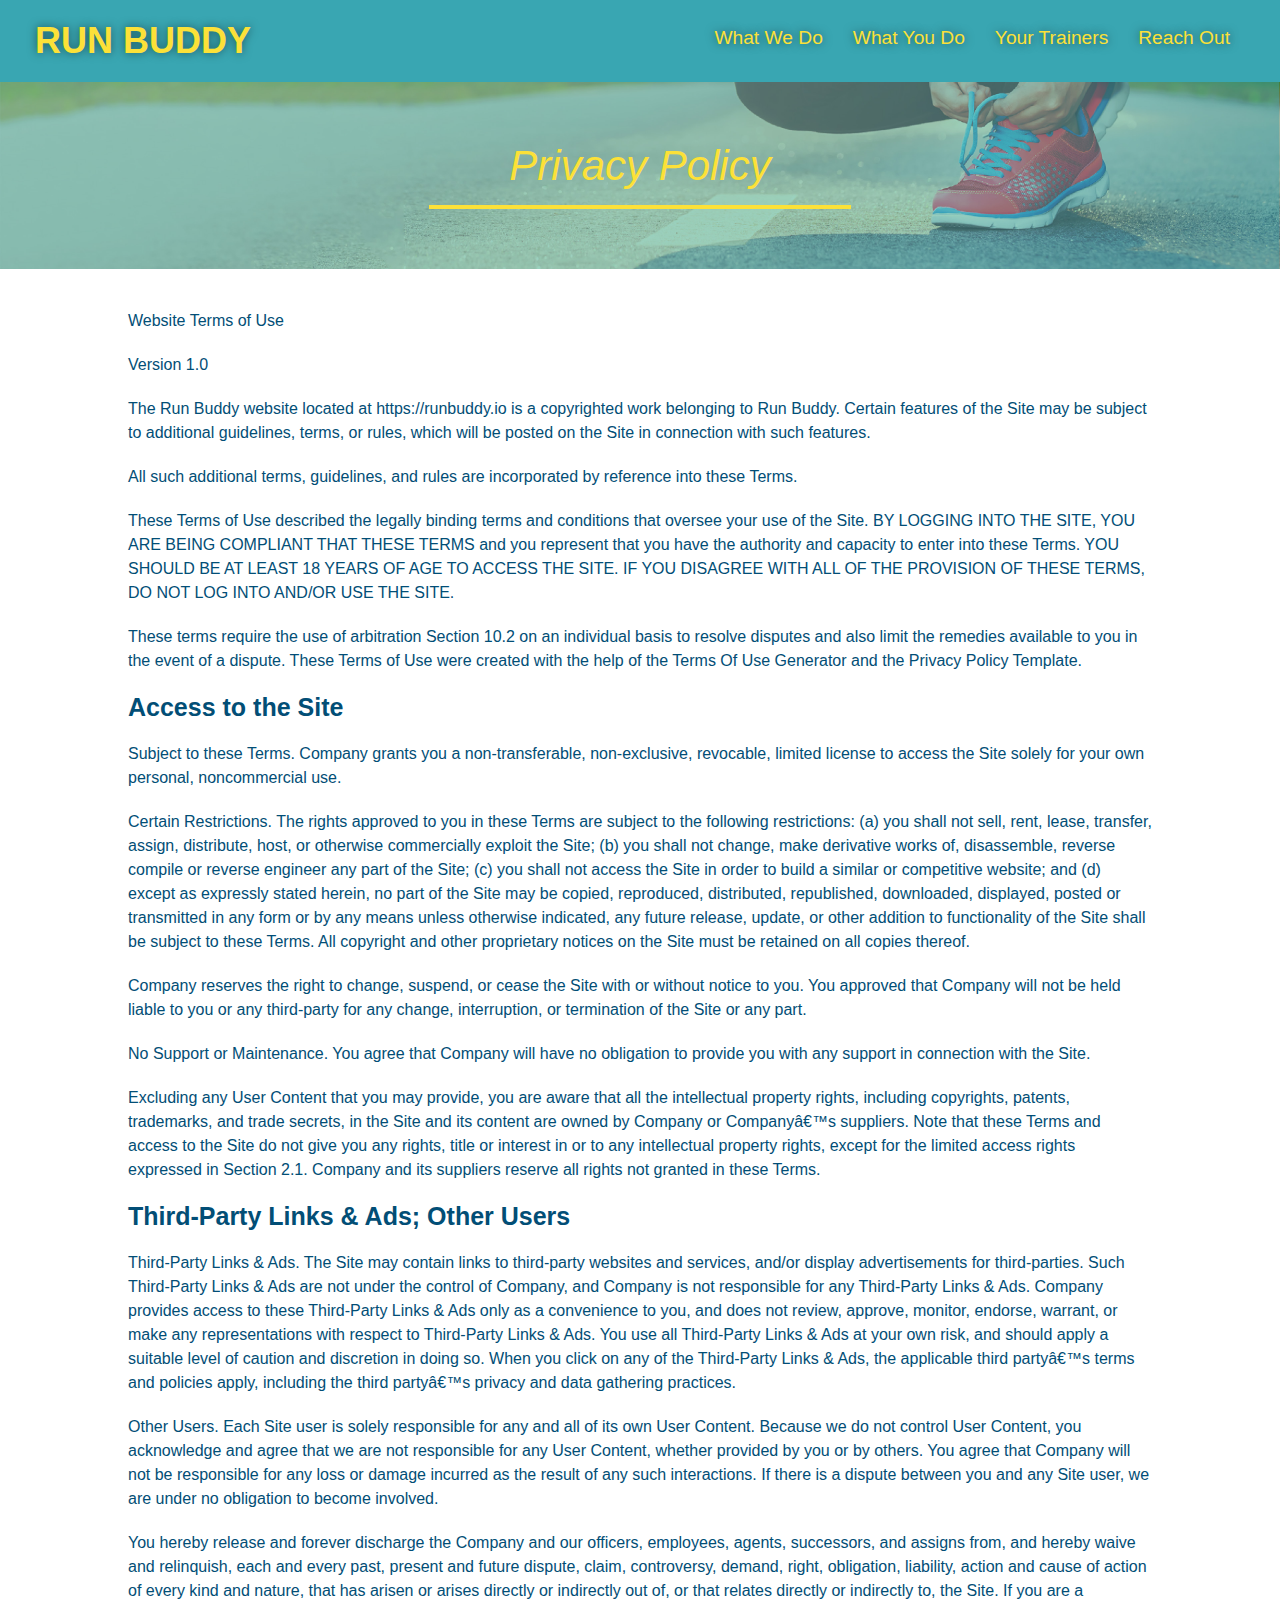
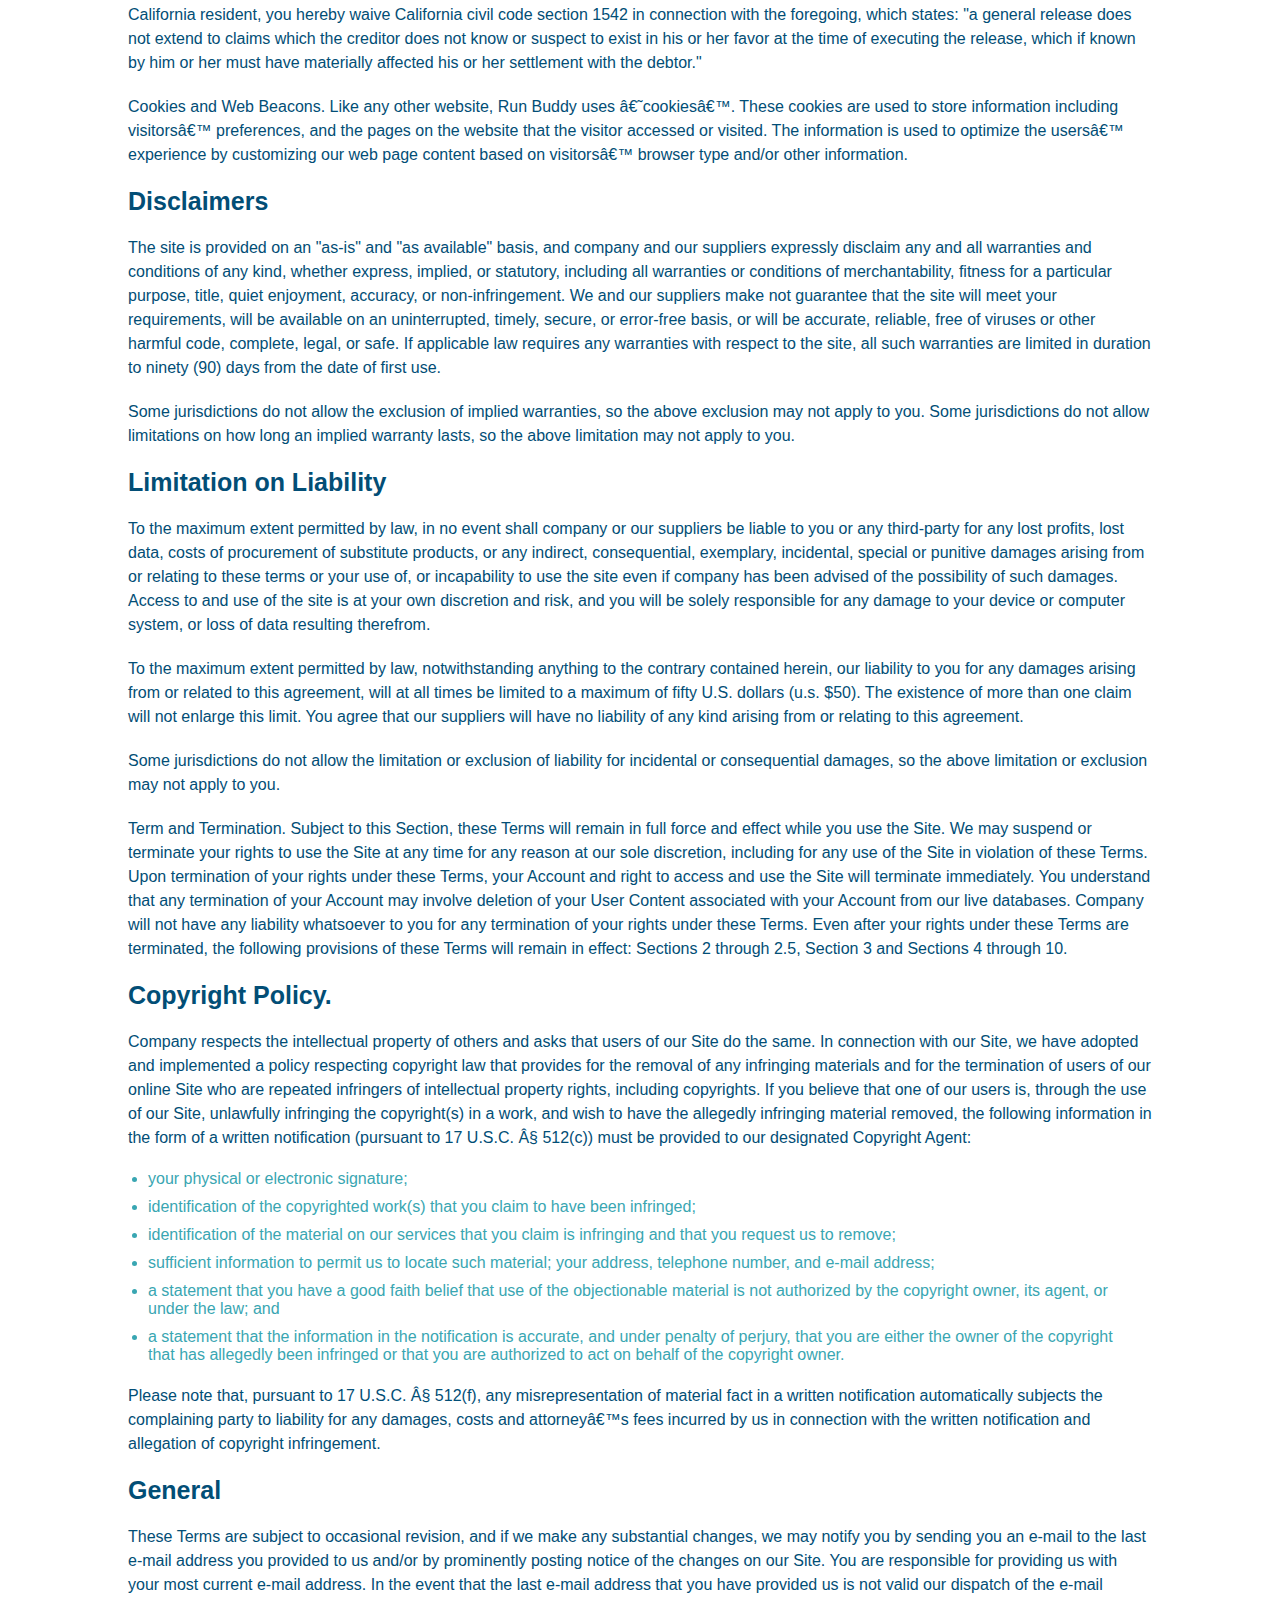
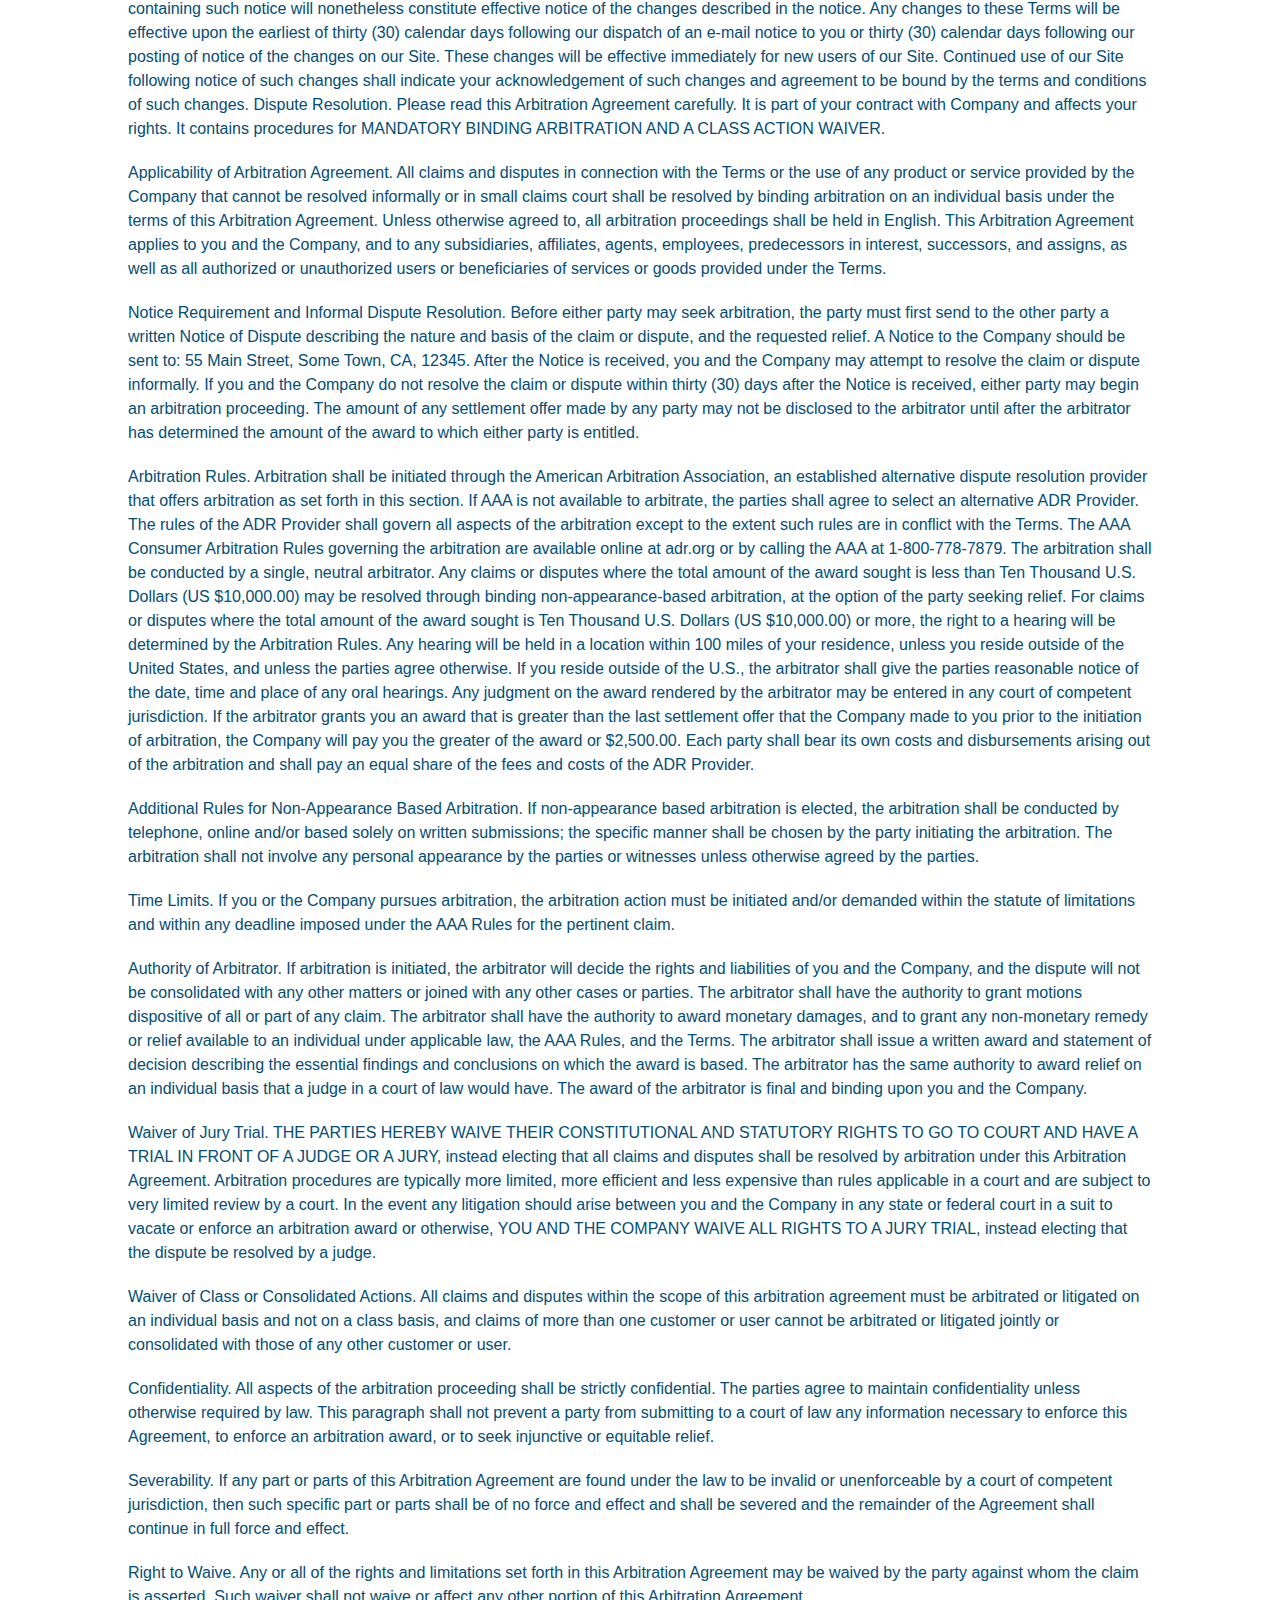
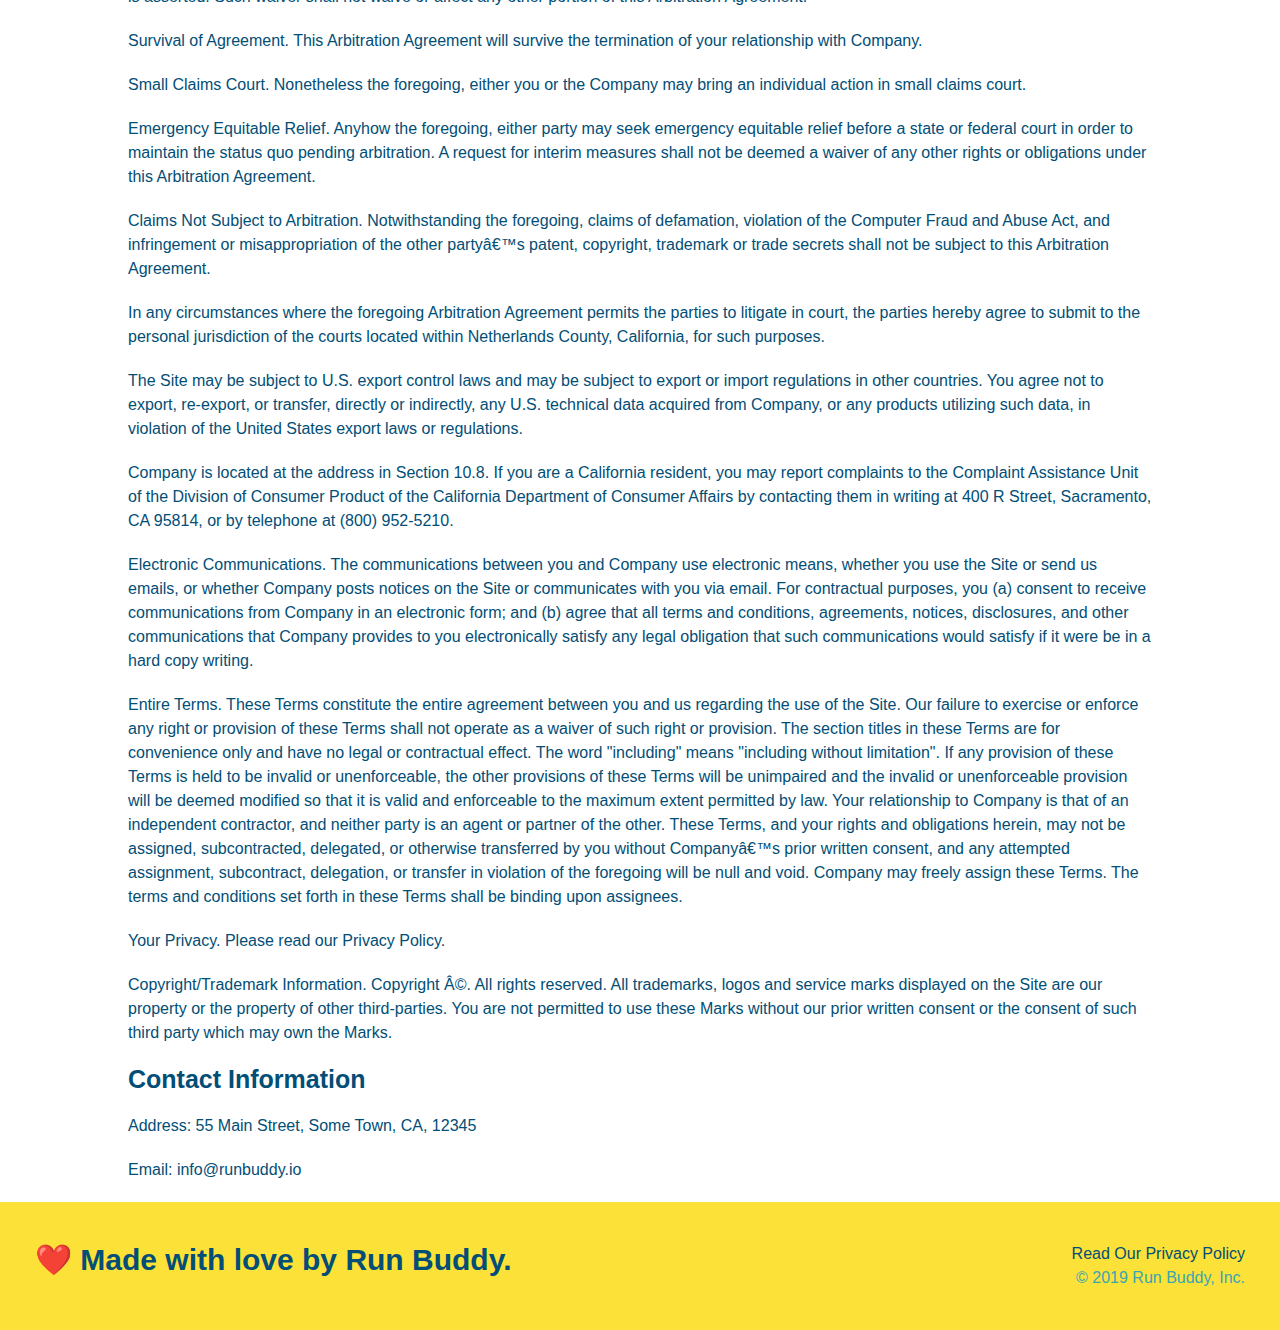
==== commit b2f3d063: "change to privacy-policy file" ====
--- a/privacy-policy.html
+++ b/privacy-policy.html
@@ -4,16 +4,16 @@
 <head>
     <meta charset="UTF-8"> 
     <meta name="viewport" content="width=device-width, initial-scale=1.0" />
-    <title>Privacy Policy - Run Buddy</title>
     <link rel="stylesheet" href="./assets/css/style.css" />
     <link rel="stylesheet" href="./assets/css/secondary-styles.css" />
+    <title>Privacy Policy - Run Buddy</title>    
 </head>
 
 <body>
     <!-- navigation -->
   <header>
     <h1>
-      <a href="/run-buddy">RUN BUDDY</a>
+      <a href="/run-buddy/index.html">RUN BUDDY</a>
     </h1>
   <nav>
   <!-- Unordered list element -->
--- a/assets/css/style.css
+++ b/assets/css/style.css
@@ -9,7 +9,7 @@
     font-family: Helvetica, Arial, sans-serif;
 }
 
-/* apply styles to <header> */
+/* Header Styles Start */
 header{
     padding: 20px 35px;
     background-color: #39a6b2;
@@ -23,6 +23,7 @@
     font-size: 36px;
     color: #fce138;
     margin: 0;
+    text-shadow: 0 0 10px rgba(0, 0, 0, 0.5);
 }
 
 header a {
@@ -46,7 +47,12 @@
     padding: 10px 15px;
     font-weight: lighter;
     font-size: 1.5vw;
-}
+    text-shadow: 0 0 10px rgba(0, 0, 0, 0.5);
+}
+
+/* Header Styles End */
+
+/* Footer Styles Start */
 
 footer {
     background: #fce138;
@@ -75,6 +81,8 @@
 section {
     padding: 60px;
 }
+
+/* Footer Styles End */
 
 /* Hero Styles Start */
 .hero {
@@ -100,15 +108,18 @@
     font-style: italic;
     font-size: 55px;
     color: #fce138;
+    text-shadow: 0 0 10px rgba(0, 0, 0, 0.5);
 }
 
 .hero-form {
-    border: solid 3px #024e76;
-    background-color: #fce138;
+    border: 3px solid #024e76;
+    border-radius: 15px;
+    background-color: rgba(252, 225, 56, 0.8);
     color: #024e76;
     padding: 20px;
     width: 40%;
     margin: 3.5%;
+    box-shadow: 0 0 10px rgba(0, 0, 0, 0.5);
 }
 
 .hero-form h3 {
@@ -117,11 +128,12 @@
 }
 
 .hero-form p {
-    margin: 5px 0 15px 0px;
+    margin: 5px 0 15px 0;
 }
 
 .form-input {
     border: 1px solid #024e76;
+    border-radius: 10px;
     display: block;
     padding: 7px 15px;
     font-size: 16px;
@@ -138,10 +150,33 @@
     color: #fce138;
     background-color: #024e76;
     border: none;
+    border-radius: 10px;
     padding: 10px 20px;
     font-size: 16px;
 }
 /* Hero Style End */
+
+/* Section Title Styles Start */
+
+.section-title {
+    font-size: 48px;
+    border-bottom: 3px solid;
+    color: #024e76;
+    padding-bottom: 20px;
+    text-align: center;
+    margin: 0 auto 35px auto;
+    width: 50%;
+}
+
+.primary-border {
+    border-color: #fce138;
+}
+
+.secondary-border {
+    border-color: #39a6b2;
+}
+
+/* Section Title Styles End */
 
 /* What We Do Styles Start */
 
@@ -212,24 +247,6 @@
 
 /* WHAT YOU DO STYLES END */
 
-.section-title {
-    font-size: 48px;
-    border-bottom: 3px solid;
-    color: #024e76;
-    padding-bottom: 20px;
-    text-align: center;
-    margin: 0 auto 35px auto;
-    width: 50%;
-}
-
-.primary-border {
-    border-color: #fce138;
-}
-
-.secondary-border {
-    border-color: #39a6b2;
-}
-
 /* Meet The Trainers Start */
 
 .trainers {
@@ -270,17 +287,7 @@
     font-size: 17px;
 }
 
-.text-left {
-    text-align: left;
-}
-
-.text-right {
-    text-align: right;
-}
-
-.flex-row {
-    display: flex;
-}
+/* Trainer Styles Start */
 
 /* REACH OUT Styles Start */
 
@@ -327,6 +334,7 @@
 .contact-form input,
 .contact-form textarea {
     border: 1px solid #024e76;
+    border-radius: 10px;
     display: block;
     padding: 7px 15px;
     font-size: 16px;
@@ -339,6 +347,7 @@
 .contact-form button {
     width: 100%;
     border: none;
+    border-radius: 10px;
     background: #fce138;
     color: #024e76;
     text-align: center;
@@ -351,6 +360,23 @@
 }
 
 /* REACH OUT Styles End */
+
+
+/* Utilities Start */
+
+.text-left {
+    text-align: left;
+}
+
+.text-right {
+    text-align: right;
+}
+
+.flex-row {
+    display: flex;
+}
+
+/* Utilities End */
 
 /* Media Query For Smaller Desktop Screens and Smaller */
 
@@ -386,6 +412,18 @@
 
    .hero-cta {
        text-align: center;
+   }
+
+   .section-title {
+       width: 80%;
+   }
+
+   .trainer {
+       flex: 0 70%
+   }
+
+   .contact-info iframe {
+       flex: 1 100%
    }
 }
 
@@ -425,7 +463,7 @@
     }
 
     .section-title {
-        width: 95;
+        width: 95%;
     }
 
     .intro p {
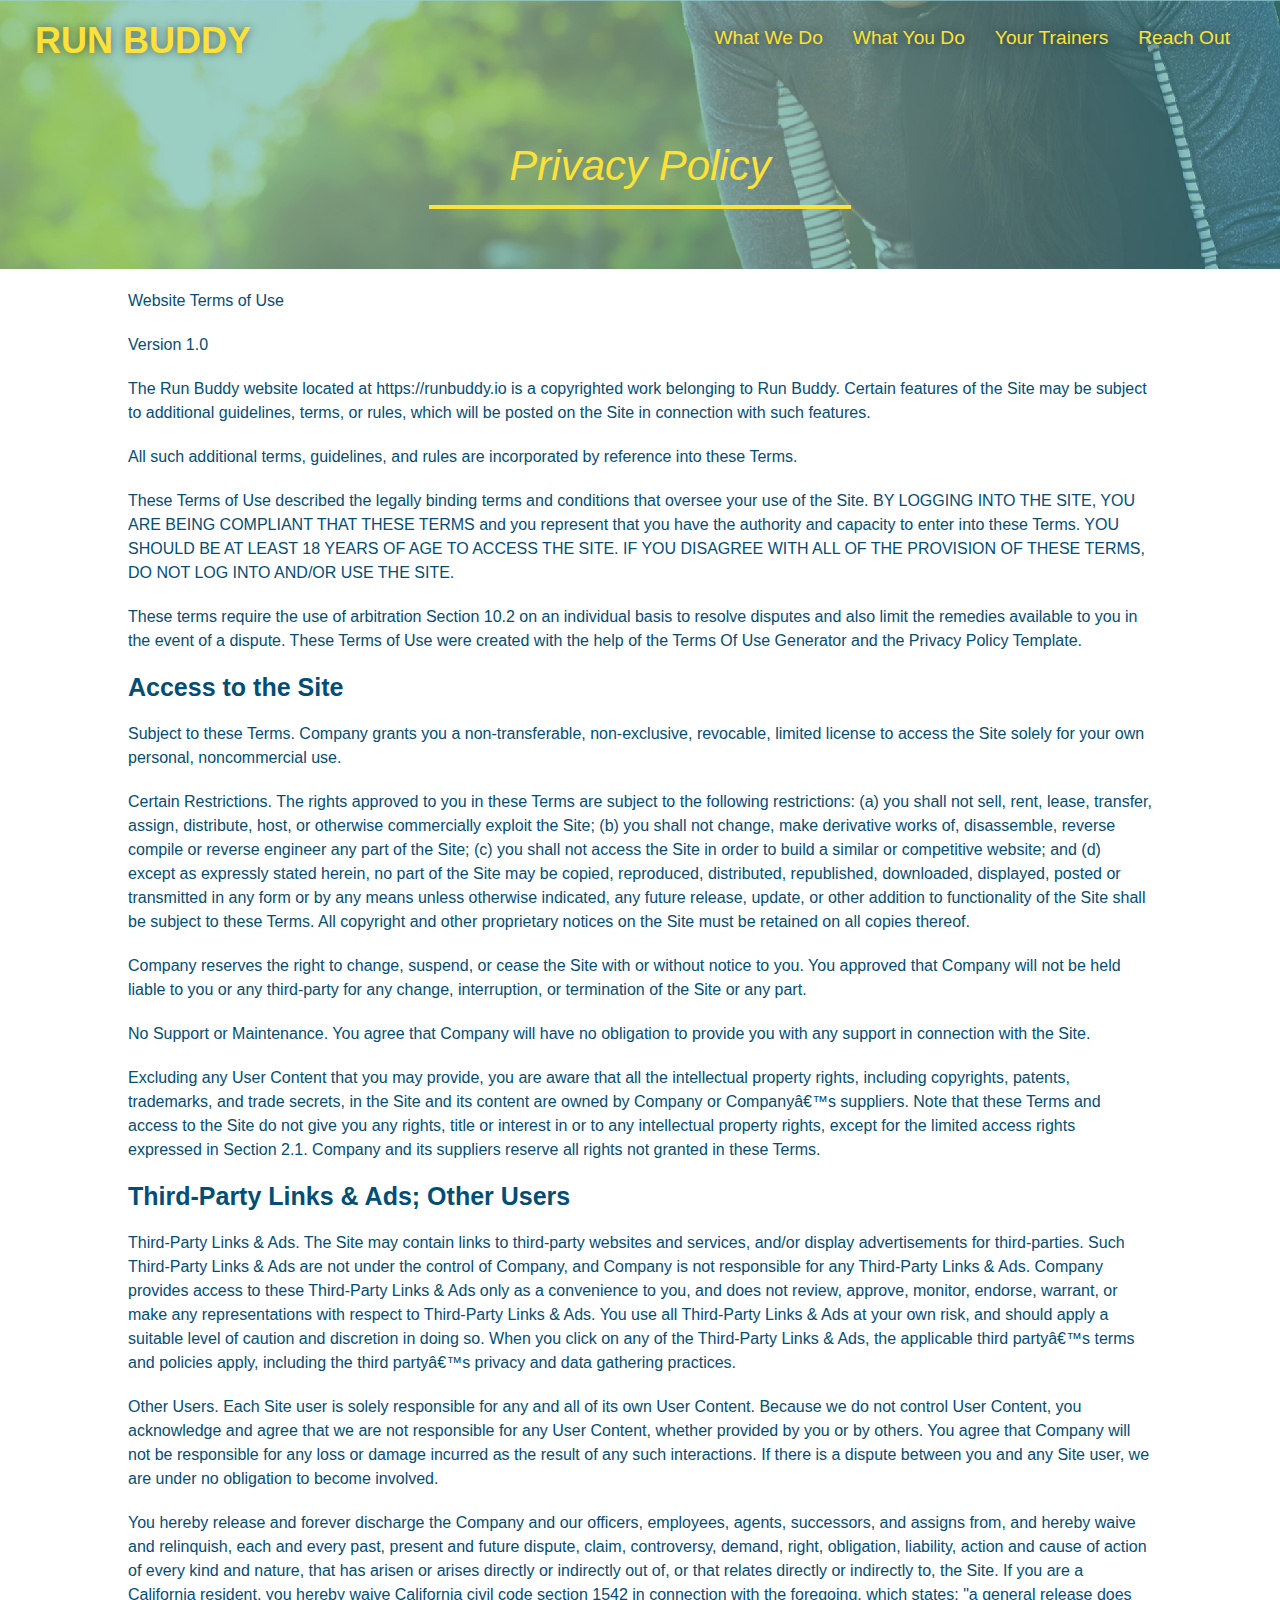
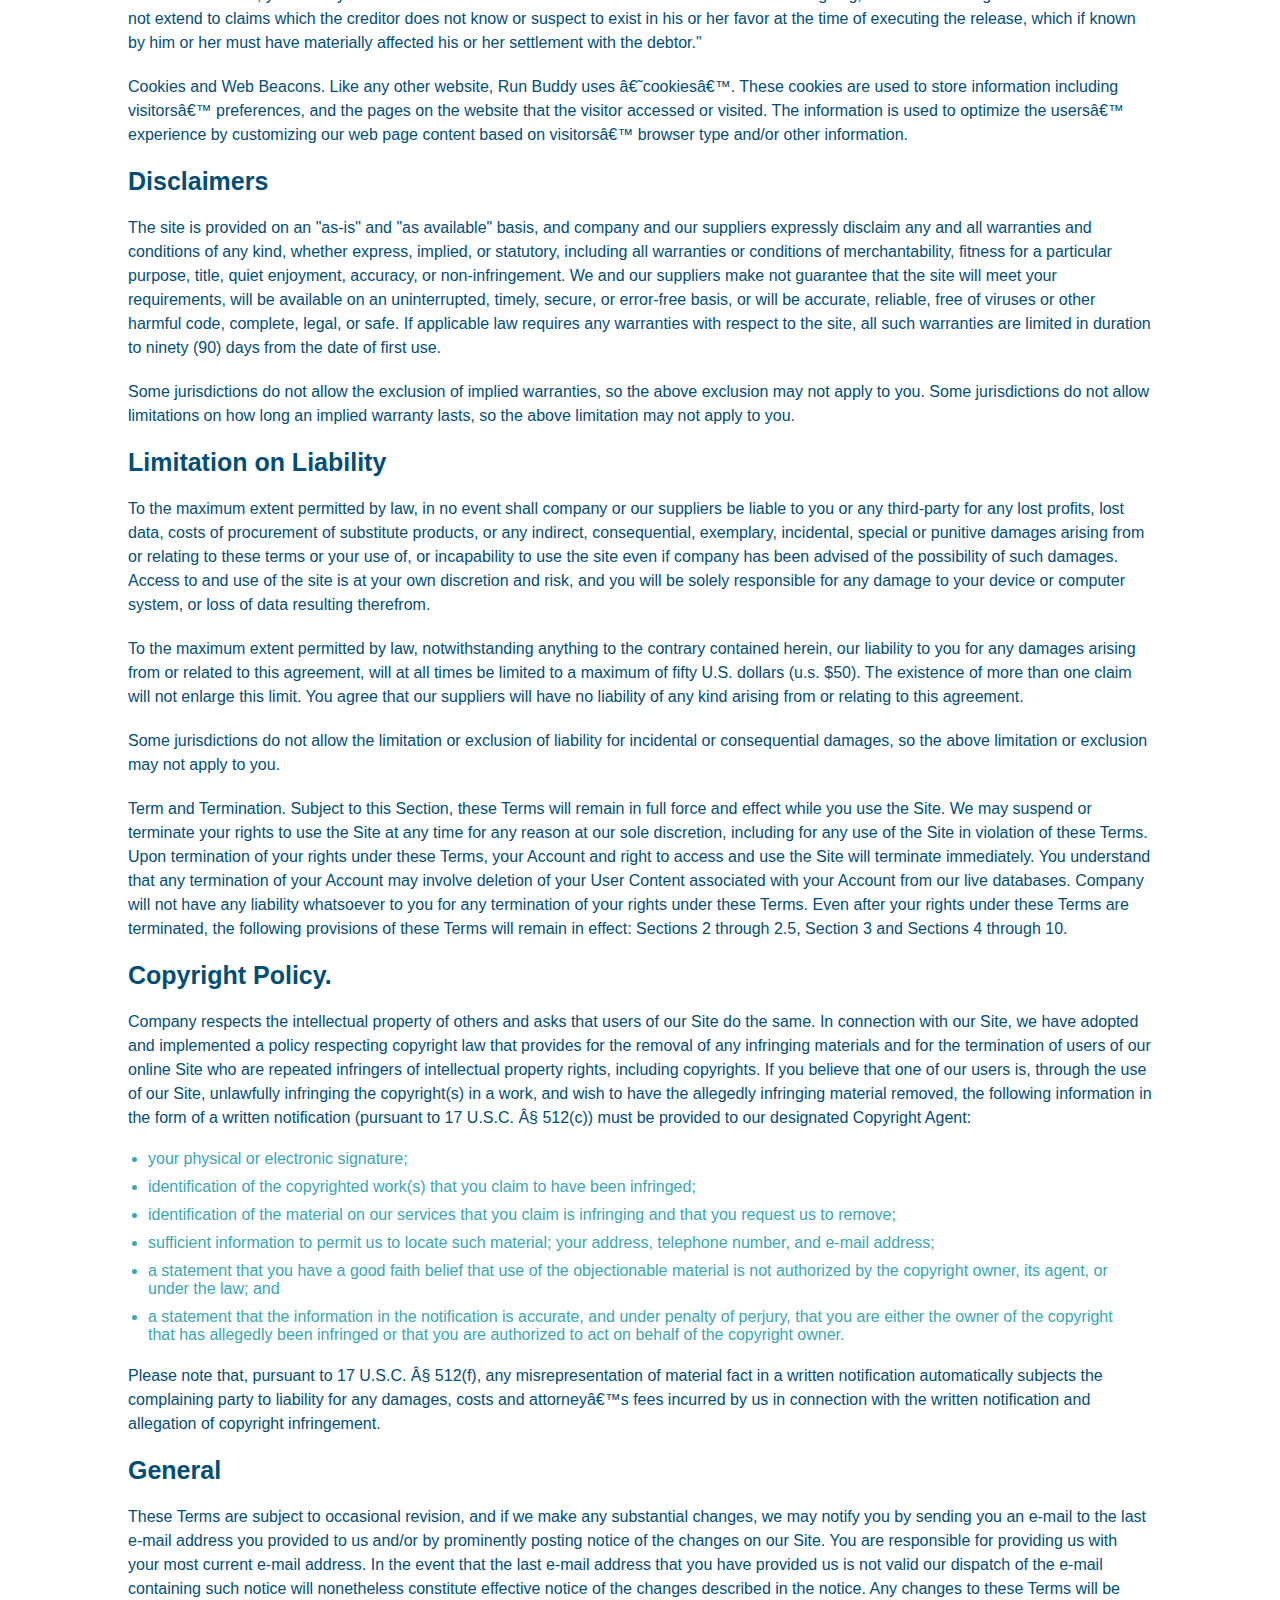
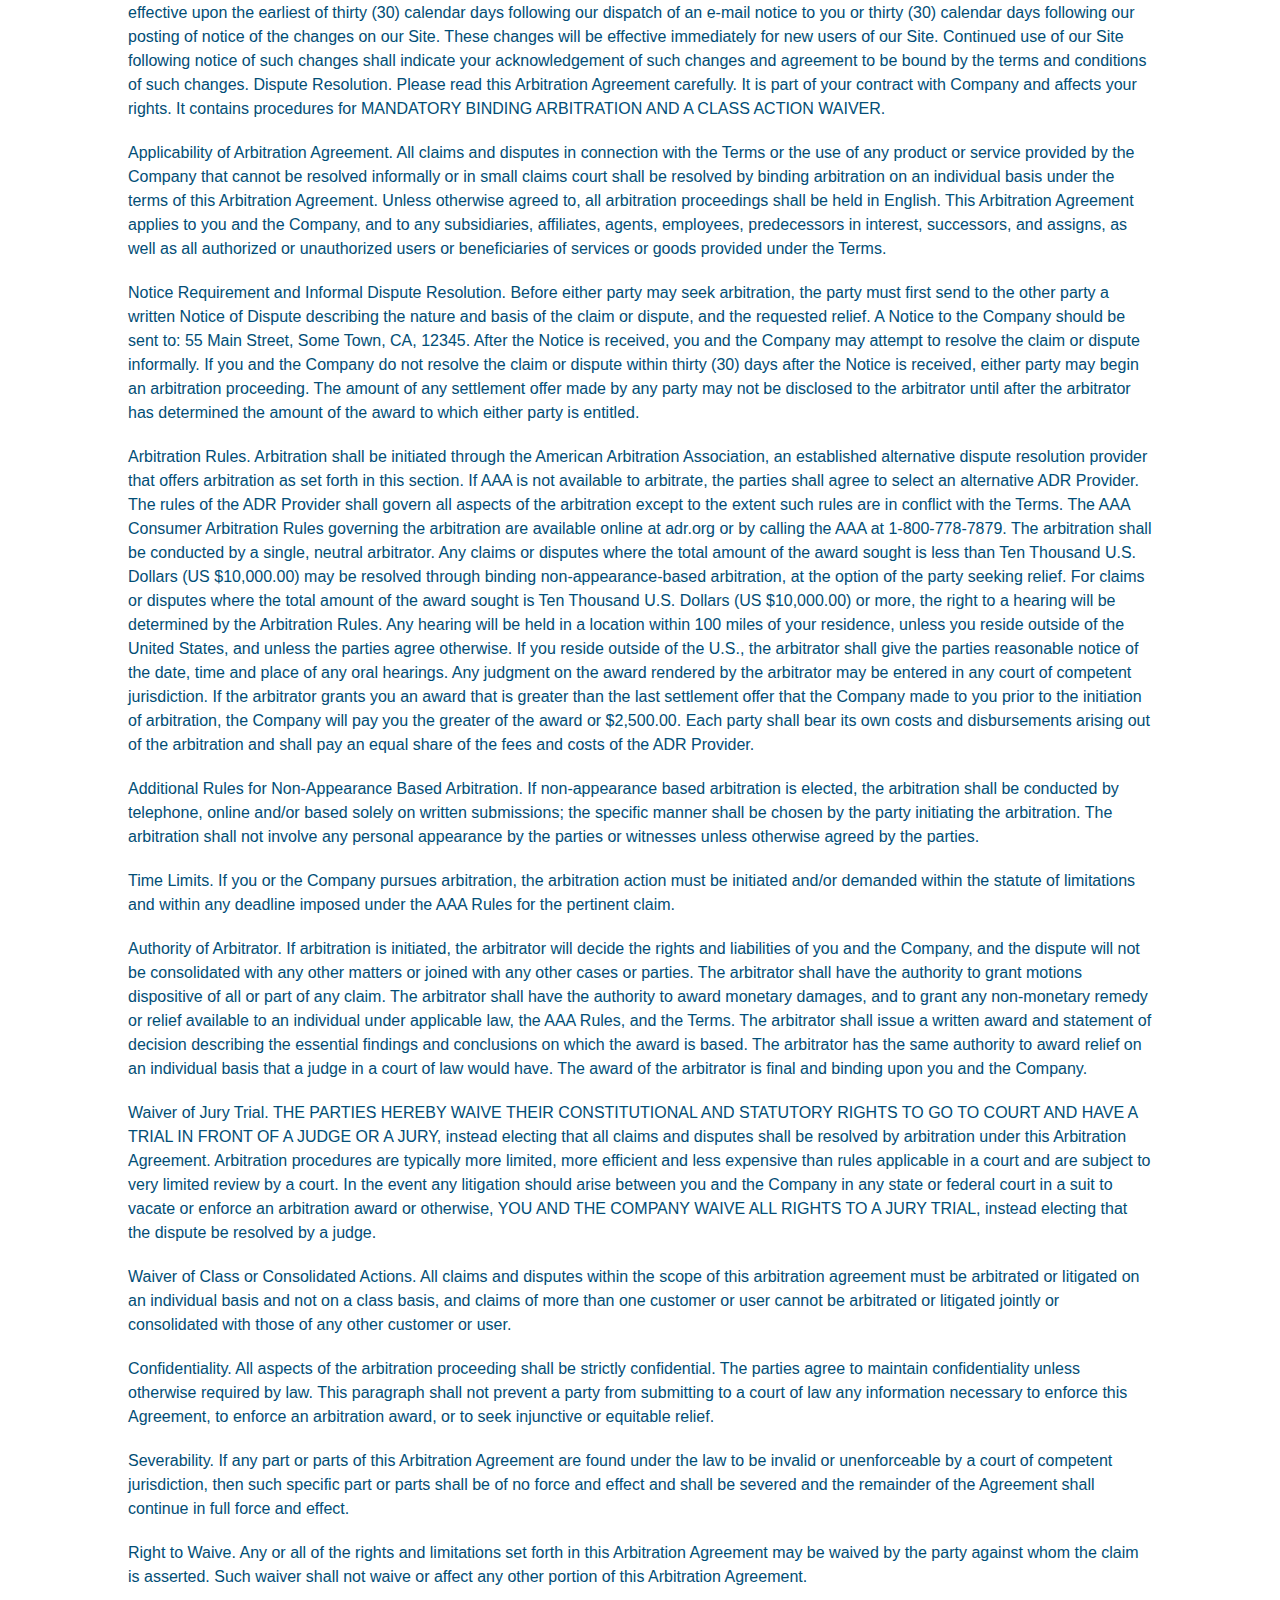
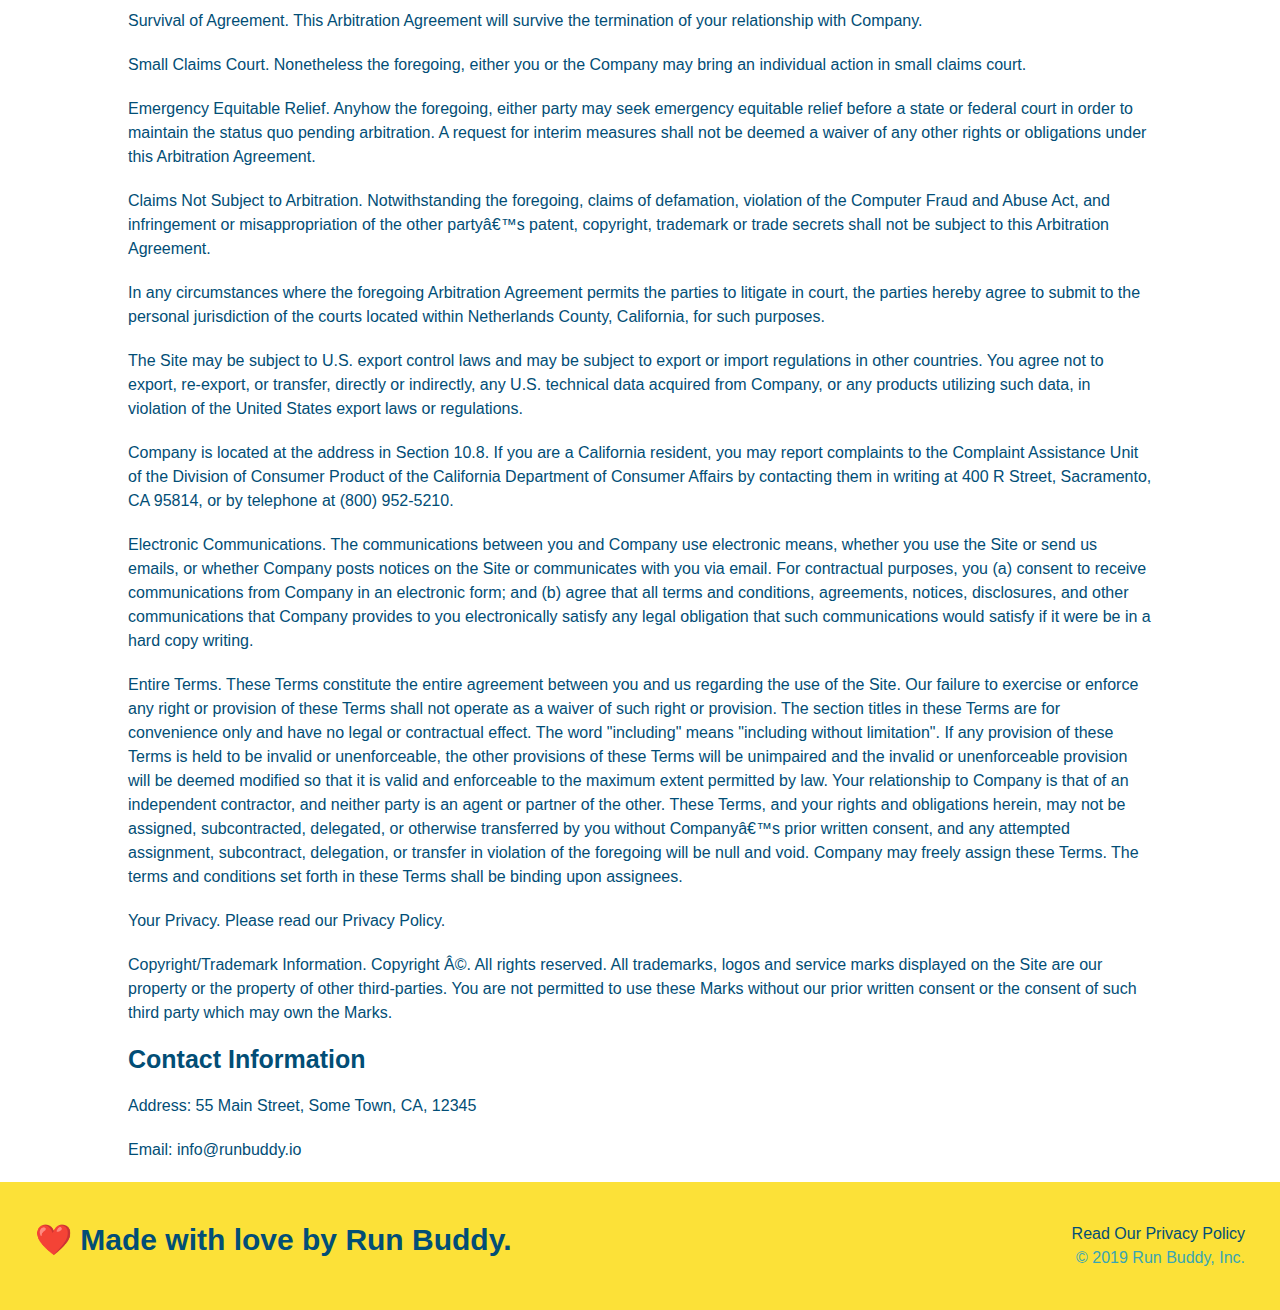
==== commit 0160c64d: "validated Run Buddy link resolution and corrected in privacy policy page" ====
--- a/privacy-policy.html
+++ b/privacy-policy.html
@@ -13,7 +13,7 @@
     <!-- navigation -->
   <header>
     <h1>
-      <a href="/run-buddy/index.html">RUN BUDDY</a>
+      <a href="/run-buddy">RUN BUDDY</a>
     </h1>
   <nav>
   <!-- Unordered list element -->
--- a/assets/css/style.css
+++ b/assets/css/style.css
@@ -1,3 +1,9 @@
+:root {
+    --primary-color: #fce138;
+    --secondary-color: #024e76;
+    --tertiary-color: #39a6b2;
+}
+
 * {
     margin: 0;
     padding: 0;
@@ -5,30 +11,37 @@
 }
 
 body {
-    color: #39a6b2;
+    color: var(--tertiary-color);
     font-family: Helvetica, Arial, sans-serif;
 }
 
 /* Header Styles Start */
 header{
     padding: 20px 35px;
-    background-color: #39a6b2;
+    background-image: url("../images/hero-bg.jpg");
+    background-size: cover;
+    background-attachment: fixed;
+    background-position: 80%;
     display: flex;
     justify-content: space-between;
     flex-wrap: wrap;
+    position: -webkit-sticky;
+    position: sticky;
+    top: 0;
+    z-index: 9999;
 }
 
 header h1 {
     font-weight: bold;
     font-size: 36px;
-    color: #fce138;
+    color: var(--primary-color);
     margin: 0;
     text-shadow: 0 0 10px rgba(0, 0, 0, 0.5);
 }
 
 header a {
     text-decoration: none;
-    color: #fce138;
+    color: var(--primary-color);
 }
 
 header nav {
@@ -50,12 +63,20 @@
     text-shadow: 0 0 10px rgba(0, 0, 0, 0.5);
 }
 
+header nav ul li a:hover {
+    background: var(--primary-color);
+    color: var(--secondary-color);
+    border-radius: 15px;
+    text-shadow: none;
+}
+
+
 /* Header Styles End */
 
 /* Footer Styles Start */
 
 footer {
-    background: #fce138;
+    background: var(--primary-color);
     width: 100%;
     padding: 40px 35px;
     display: flex;
@@ -64,7 +85,7 @@
 }
 
 footer h2 {
-    color: #024e76;
+    color: var(--secondary-color);
     font-size: 30px;
     margin: 0;
 }
@@ -75,7 +96,7 @@
 }
 
 footer a {
-    color: #024e76;
+    color: var(--secondary-color);
 }
 
 section {
@@ -88,11 +109,14 @@
 .hero {
     background-image: url("../images/hero-bg.jpg");
     background-size: cover;
-    background-position: center;
+    background-attachment: fixed;
+    background-position: 80%;
     display: flex;
     justify-content: center;
     flex-wrap: wrap;
     align-items: flex-start;
+    background-attachment: fixed;
+    background-position: 80%;
 }
 
 .hero-cta {
@@ -107,15 +131,15 @@
 .hero-cta h2 {
     font-style: italic;
     font-size: 55px;
-    color: #fce138;
+    color: var(--primary-color);
     text-shadow: 0 0 10px rgba(0, 0, 0, 0.5);
 }
 
 .hero-form {
-    border: 3px solid #024e76;
+    border: 3px solid var(--secondary-color);
     border-radius: 15px;
     background-color: rgba(252, 225, 56, 0.8);
-    color: #024e76;
+    color: var(--secondary-color);
     padding: 20px;
     width: 40%;
     margin: 3.5%;
@@ -132,14 +156,20 @@
 }
 
 .form-input {
-    border: 1px solid #024e76;
+    border: 1px solid var(--secondary-color);
     border-radius: 10px;
     display: block;
     padding: 7px 15px;
     font-size: 16px;
-    color: #024e76;
+    color: var(--secondary-color);
     width: 100%;
     margin-bottom: 15px;
+    background-color: rgba(255, 255, 255, 0.75);
+}
+
+.form-input:focus {
+    background-color: rgba(255, 255, 255, 1);
+    outline: none;
 }
 
 .hero-form label {
@@ -147,13 +177,81 @@
 }
 
 .hero-form button {
-    color: #fce138;
-    background-color: #024e76;
+    color: var(--primary-color);
+    background-color: var(--secondary-color);
     border: none;
     border-radius: 10px;
     padding: 10px 20px;
     font-size: 16px;
 }
+
+.hero-form button:hover {
+    background-color: var(--tertiary-color);
+}
+
+.checkbox-wrapper input,
+.radio-wrapper input {
+    opacity: 0;
+}
+
+.checkbox-wrapper label,
+.radio-wrapper label {
+    position: relative;
+    left: 10px;
+    margin:  10px;
+    line-height: 1.6;
+}
+
+.checkbox-wrapper label::before,
+.radio-wrapper label::before {
+    content: "";
+    height: 20px;
+    width: 20px;
+    background: rgba(255,255, 255, 0.75);
+    border: 1px solid var(--secondary-color);
+    position: absolute;
+    top: -4px;
+    left: -30px;
+}
+
+.radio-wrapper label::before {
+    border-radius: 50%;
+}
+
+.radio-wrapper label::after {
+    content: "";
+    width: 20px;
+    height: 20px;
+    border-radius: 50%;
+    background: var(--secondary-color);
+    position: absolute;
+    left: -29px;
+    top: -3px;
+    background-image: radial-gradient(circle, var(--tertiary-color), var(--secondary-color));
+}
+
+.checkbox-wrapper label::after {
+    content: "";
+    height: 6px;
+    width: 14px;
+    border-left: 2px solid var(--secondary-color);
+    border-bottom: 2px solid var(--secondary-color);
+    position: absolute;
+    left: -26px;
+    top: 1px;
+    transform: rotate(-58deg);
+}
+
+.checkbox-wrapper input + label::after,
+.radio-wrapper input + label::after{
+    content: none;
+}
+
+.checkbox-wrapper input:checked + label::after,
+.radio-wrapper input:checked + label::after {
+    content: "";
+}
+
 /* Hero Style End */
 
 /* Section Title Styles Start */
@@ -161,7 +259,7 @@
 .section-title {
     font-size: 48px;
     border-bottom: 3px solid;
-    color: #024e76;
+    color: var(--secondary-color);
     padding-bottom: 20px;
     text-align: center;
     margin: 0 auto 35px auto;
@@ -169,11 +267,11 @@
 }
 
 .primary-border {
-    border-color: #fce138;
+    border-color: var(--primary-color);
 }
 
 .secondary-border {
-    border-color: #39a6b2;
+    border-color: var(--tertiary-color);
 }
 
 /* Section Title Styles End */
@@ -182,7 +280,7 @@
 
 .intro p {
     line-height: 1.7;
-    color: #39a6b2;
+    color: var(--tertiary-color);
     width: 80%;
     font-size: 20px;
     margin: 0 auto;
@@ -194,22 +292,25 @@
 /* What You Do Style Start */
 
 .steps {
-    background: #fce138;
+    background: var(--primary-color);
 }
 
 .step {
     margin: 50px auto;
     padding-bottom: 50px;
     width: 80%;
-    border-bottom: 1px solid #39a6b2;
     display: flex;
     flex-wrap: wrap;
     align-items: center;
     justify-content: space-between;
 }
 
+.step:not(:last-child) {
+    border-bottom: 1px solid var(--tertiary-color);
+}
+
 .step h3 {
-    color: #024e76;
+    color: var(--secondary-color);
     font-size: 46px;
     flex: 1 30%
 }
@@ -235,14 +336,18 @@
 }
 
 .step-text p {
-    color: #39a6b2;
+    color: var(--tertiary-color);
     font-size: 18px;
 }
 
 .step-text h4 {
     font-size: 26px;
     line-height: 1.5;
-    color: #024e76;
+    color: var(--secondary-color);
+}
+
+.step:not(:last-child) {
+    border-bottom: 1px solid var(--tertiary-color);
 }
 
 /* WHAT YOU DO STYLES END */
@@ -259,8 +364,8 @@
 
 .trainer {
     margin: 20px;
-    background: #024e76;
-    color: #fce138;
+    background: var(--secondary-color);
+    color: var(--primary-color);
     flex: 1;
 }
 
@@ -292,11 +397,11 @@
 /* REACH OUT Styles Start */
 
 .contact {
-    background: #024e76;
+    background: var(--secondary-color);
 }
 
 .contact h2 {
-    color: #fce138;
+    color: var(--primary-color);
 }
 
 .contact-info {
@@ -319,7 +424,7 @@
 }
 
 .contact-info h3 {
-    color: #fce138;
+    color: var(--primary-color);
     font-size: 32px;
 }
 
@@ -333,30 +438,42 @@
 
 .contact-form input,
 .contact-form textarea {
-    border: 1px solid #024e76;
+    border: 1px solid var(--secondary-color);
     border-radius: 10px;
     display: block;
     padding: 7px 15px;
     font-size: 16px;
-    color: #024e76;
+    color: var(--secondary-color);
     width: 100%;
     margin-bottom: 15px;
     margin-top: 5px;
+    background-color: rgba(255, 255, 255, 0.75);
+}
+
+.contact-form input:focus,
+.contact-form textarea:focus {
+    background-color: rgba(255, 255, 255, 1);
+    outline: none;
 }
 
 .contact-form button {
     width: 100%;
     border: none;
     border-radius: 10px;
-    background: #fce138;
-    color: #024e76;
+    background: var(--primary-color);
+    color: var(--secondary-color);
     text-align: center;
     padding: 15px 0;
     font-size: 16px;
 }
 
+.contact-form button:hover {
+    color: var(--primary-color);
+    background: var(--tertiary-color);
+}
+
 .contact-info a {
-    color: #fce138;
+    color: var(--primary-color);
 }
 
 /* REACH OUT Styles End */
@@ -384,6 +501,7 @@
    header {
        padding-bottom: 0;
        justify-content: center;
+       position: relative;
    }
 
    header h1 {
--- a/assets/css/secondary-styles.css
+++ b/assets/css/secondary-styles.css
@@ -1,8 +1,13 @@
 .hero {
-    background-position: bottom;
-    height: auto;
-    text-align: center;
-    margin-bottom: 40px;
+    background-image: url("../images/hero-bg.jpg");
+    background-size: cover;
+    background-position: center;
+    display: flex;
+    justify-content: center;
+    flex-wrap: wrap;
+    align-items: flex-start;
+    background-attachment: fixed;
+    background-position: 80%;
 }
 
 .page-title {
